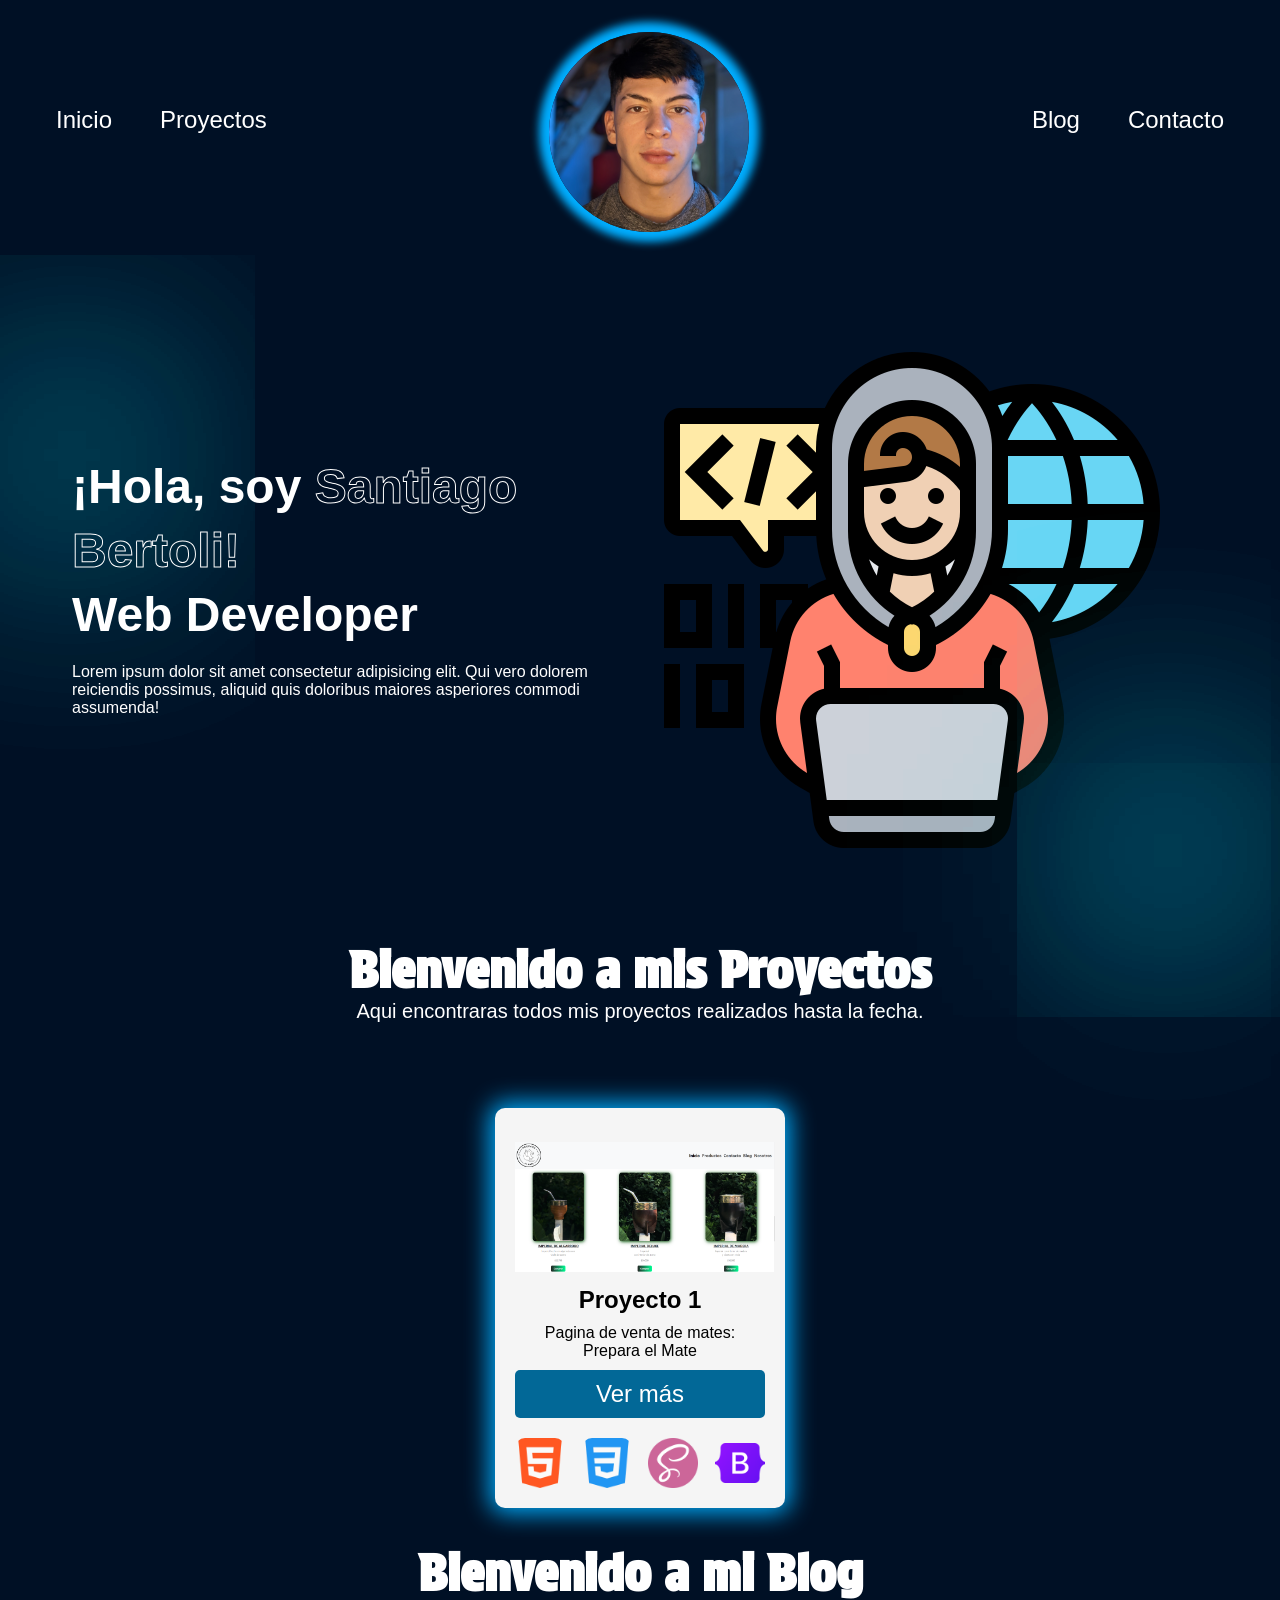
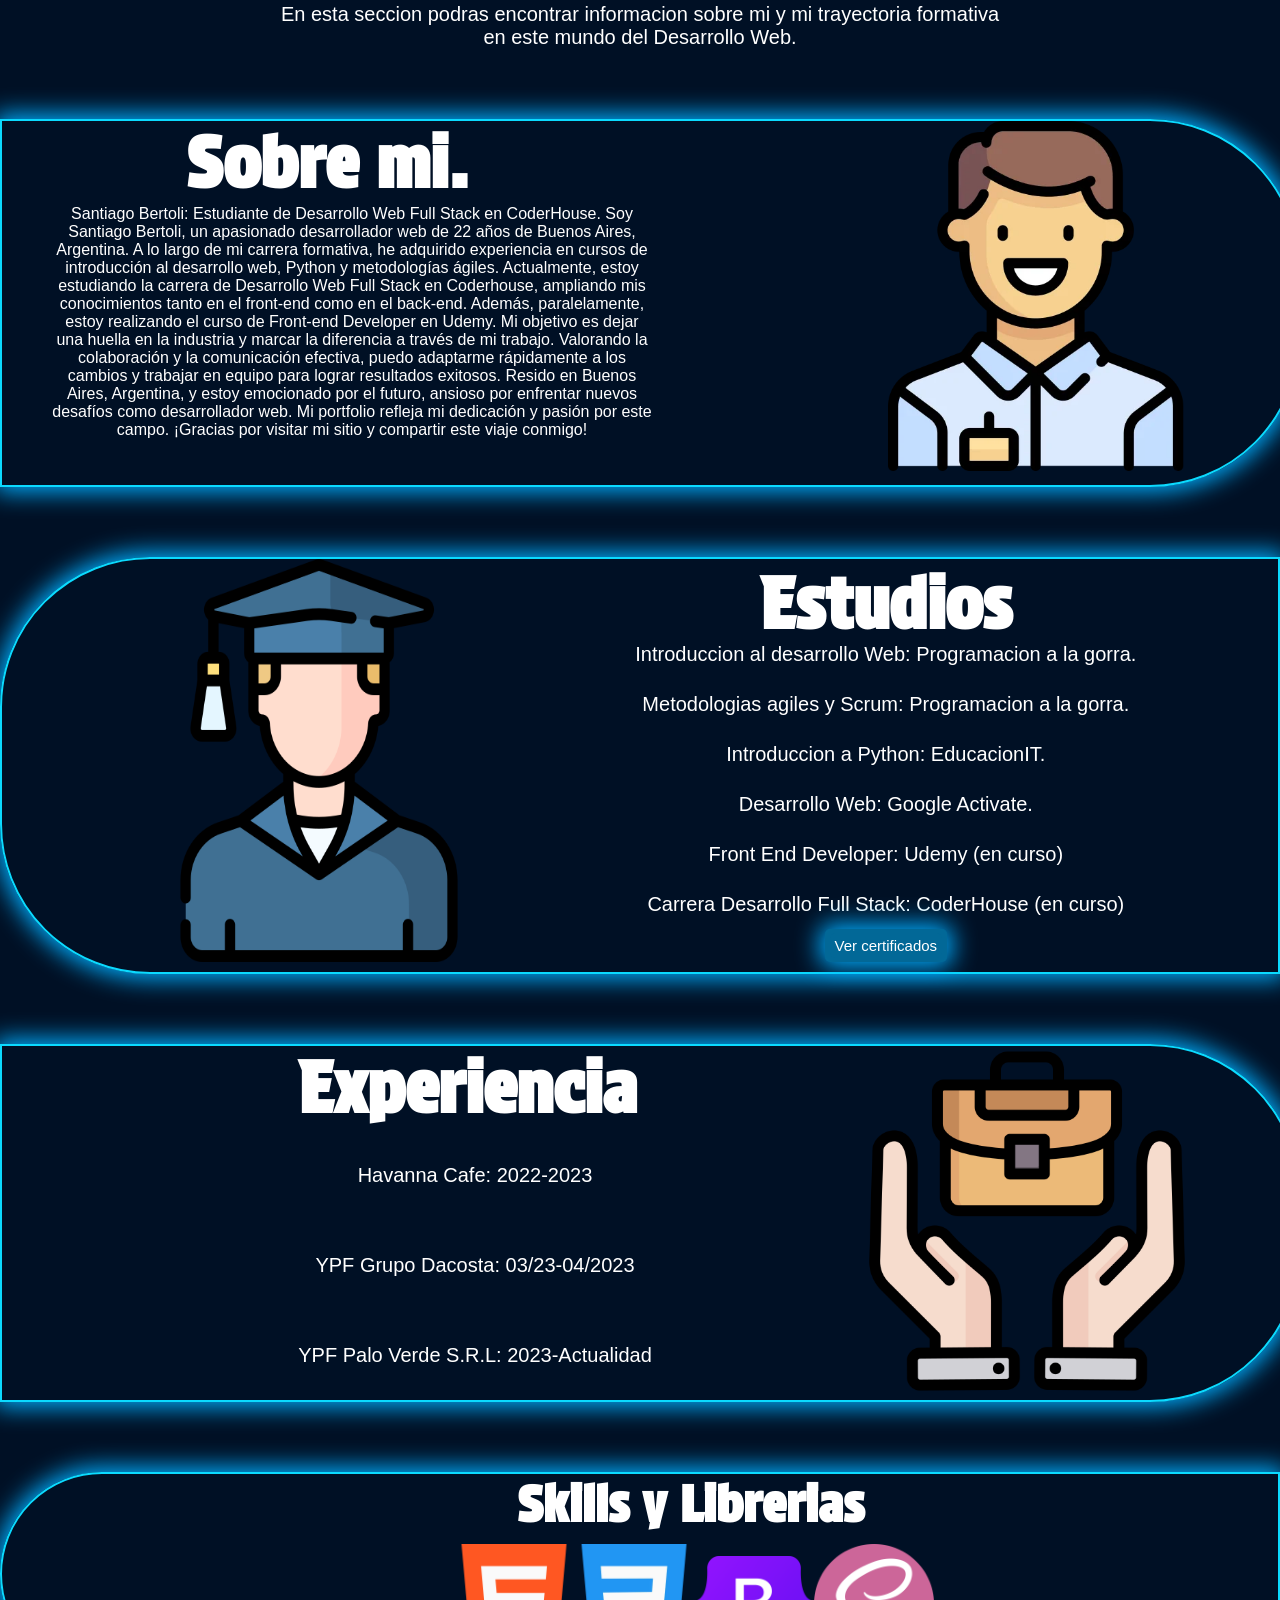
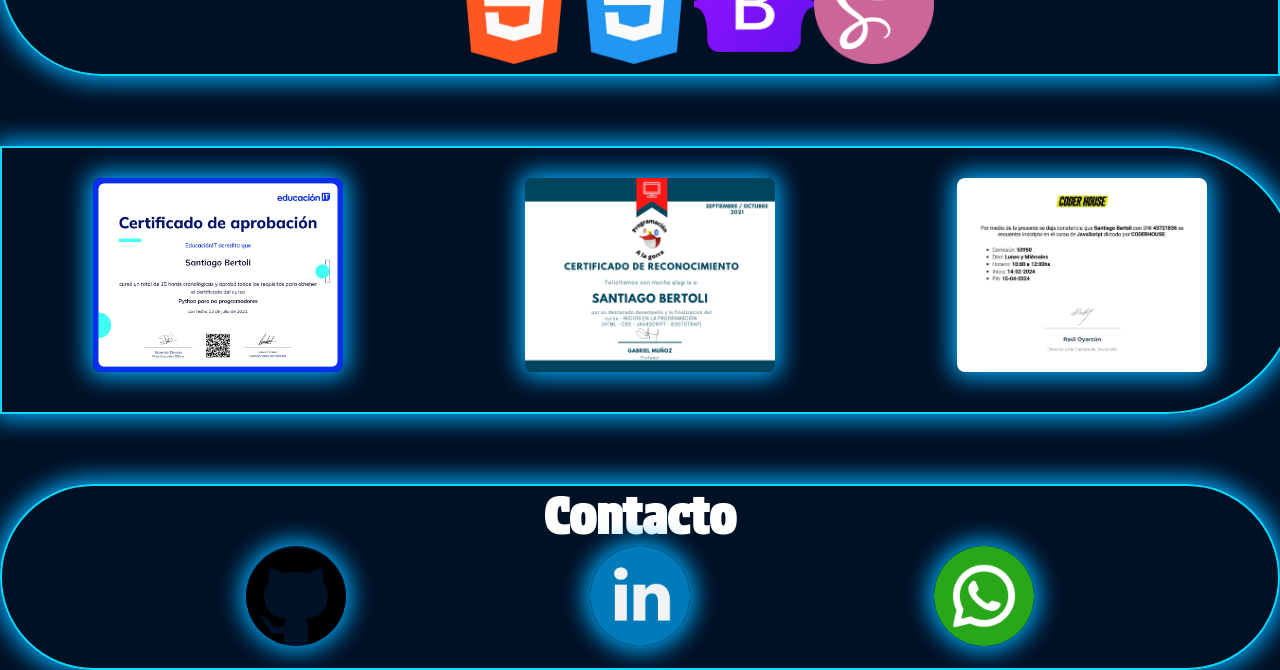
==== index.html @ 4dbee8c2 "se agregan media queries" ====
<!DOCTYPE html>
<html lang="en">

<head>
    <meta charset="UTF-8">
    <meta name="viewport" content="width=device-width, initial-scale=1.0">
    <title>Portfolio Santiago Bertoli</title>
    <!-- CSS -->
    <link rel="stylesheet" href="css/estilo.css">
    <!-- GOOGLE FONT -->
    <link rel="preconnect" href="https://fonts.googleapis.com">
    <link rel="preconnect" href="https://fonts.gstatic.com" crossorigin>
    <link href="https://fonts.googleapis.com/css2?family=Kalnia:wght@500&family=Protest+Strike&display=swap"
        rel="stylesheet">
    <!-- AOS -->
    <link href="https://unpkg.com/aos@2.3.1/dist/aos.css" rel="stylesheet">

</head>

<body>


    <nav class="nav">



        <ul>
            <li><a href="">Inicio</a></li>
            <li><a href="#proyectos">Proyectos</a></li>
        </ul>

        <div class="nav-logo">
            <img class="imgPerfil" src="img/fotoPerfil.webp" alt="Foto de frente, foto de logo">
        </div>

        <ul>
            <li><a href="#blog">Blog</a></li>
            <li><a href="">Contacto</a></li>
        </ul>

    </nav>


    <header class="container">

        <div class="contenido">
            <span class="blur"></span>
            <span class="blur"></span>

            <h1>¡Hola, soy <span> Santiago Bertoli!</span> <br> Web Developer</h1>
            <p>Lorem ipsum dolor sit amet consectetur adipisicing elit. Qui vero dolorem reiciendis possimus, aliquid
                quis
                doloribus maiores asperiores commodi assumenda!</p>
        </div>
        <div class="imgProg">
            <img src="img/programacion.webp" alt="">
            <span class="blur2"></span>
            <span class="blur2"></span>

        </div>

    </header>

    <section id="proyectos">
        <!-- CONTENIDO DE PROYECTOS -->
        <h1>Bienvenido a mis Proyectos</h1>
        <p class="parrafo1">Aqui encontraras todos mis proyectos realizados hasta la fecha.</p>

        <div class="contenedorCards">


            <div class="project-card">

                <img src="img/Proyecto1.webp" alt="Proyecto 1">

                <h2 class="project-title">Proyecto 1</h2>
                <p class="project-description">Pagina de venta de mates: Prepara el Mate</p>
                <a href="https://preparaelmate.netlify.app/" class="project-link">Ver más</a>

                <div class="iconos">
                    <img class="imgIconos" src="img/html-5.webp" alt="">
                    <img class="imgIconos" src="img/css-3.webp" alt="">
                    <img class="imgIconos" src="img/sassIcono.webp" alt="">
                    <img class="imgIconos" src="img/bootstrap-5-logo-icon.webp" alt="">
                </div>

            </div>




        </div>

    </section>
    <!-- FINALIZA PROYECTOS -->


    <!-- SECTION BLOG -->

    <section id="blog">
        <!-- CONTENIDO BLOG -->
        <h1>Bienvenido a mi Blog</h1>
        <p class="parrafo1">En esta seccion podras encontrar informacion sobre mi y mi trayectoria formativa <br>
            en este mundo del Desarrollo Web.
        </p>

        <div class="contenedorBlog" data-aos="fade-right">

            <div class="sobreMi1">
                <h1 class="sobreMi">Sobre mi.</h1>
                <p class="descBlog">Santiago Bertoli: Estudiante de Desarrollo Web Full Stack en CoderHouse.

                    Soy Santiago Bertoli, un apasionado desarrollador web de 22 años de Buenos Aires, Argentina. A lo
                    largo de mi carrera formativa, he adquirido experiencia en cursos de introducción al desarrollo web,
                    Python y metodologías ágiles. Actualmente, estoy estudiando la carrera de Desarrollo Web Full Stack
                    en Coderhouse, ampliando mis conocimientos tanto en el front-end como en el back-end. Además,
                    paralelamente, estoy realizando el curso de Front-end Developer en Udemy.

                    Mi objetivo es dejar una huella en la industria y marcar la diferencia a través de mi trabajo.
                    Valorando la colaboración y la comunicación efectiva, puedo adaptarme rápidamente a los cambios y
                    trabajar en equipo para lograr resultados exitosos.

                    Resido en Buenos Aires, Argentina, y estoy emocionado por el futuro, ansioso por enfrentar nuevos
                    desafíos como desarrollador web. Mi portfolio refleja mi dedicación y pasión por este campo.
                    ¡Gracias por visitar mi sitio y compartir este viaje conmigo!</p>
            </div>

            <div>
                <img class="avatar" src="img/avatar.webp" alt="">
            </div>

        </div>
        <!-- FINALIZA SOBRE MI -->

        <!-- ESTUDIOS-->

        <div class="contenedorEstudios" data-aos="fade-left">

            <div class="estudios1">


                <img class="avatarEst" src="img/graduado.webp" alt="">


                <ol class="listaEst">
                    <h2 class="estudios">Estudios</h2>
                    <li>Introduccion al desarrollo Web: Programacion a la gorra.</li>
                    <li>Metodologias agiles y Scrum: Programacion a la gorra.</li>
                    <li>Introduccion a Python: EducacionIT.</li>
                    <li>Desarrollo Web: Google Activate.</li>
                    <li>Front End Developer: Udemy (en curso) </li>
                    <li>Carrera Desarrollo Full Stack: CoderHouse (en curso) </li>
                    <button><a class="btn" href="#certificaciones">Ver certificados</a></button>

                </ol>
            </div>

        </div>

        <!-- FINALIZA ESTUDIOS -->

        <!-- EXPERIENCIA -->


        <div class="contenedorExp" data-aos="fade-right">

            <div class="experiencia">
                <h3 class="miExp">Experiencia</h3>
                <ol class="descExp">
                    <li>Havanna Cafe: 2022-2023</li>
                    <li>YPF Grupo Dacosta: 03/23-04/2023</li>
                    <li>YPF Palo Verde S.R.L: 2023-Actualidad</li>
                </ol>
            </div>

            <div>
                <img class="avatarExp" src="img/empleo.webp" alt="">
            </div>

        </div>

        <!-- FINALIZA EXP -->

        <!-- SKILLS -->
        <div class="skills" data-aos="fade-left">

            <div class="contenedorSkills">
                <h4>Skills y Librerias</h4>
                <div class="skillsIconos">
                    <img class="imgSkills" src="img/html-5.webp" alt="">
                    <img class="imgSkills" src="img/css-3.webp" alt="">
                    <img class="imgSkills" src="img/bootstrap-5-logo-icon.webp" alt="">
                    <img class="imgSkills" src="img/sassIcono.webp" alt="">

                </div>

            </div>


        </div>

        <!-- FINALIZA SKILLS -->
    </section>
    <!-- CERTIFICADOS -->

    <section id="certificaciones">
        <div class="contenedorCertificados" data-aos="fade-right">
            <img class="certif" src="img/certificadoPython.webp" alt="">
            <img class="certif" src="img/certificadoIntDw.webp" alt="">
            <img class="certif" src="img/Certificado-JavaScript.webp" alt="">
        </div>
    </section>
    <!-- FINALIZA CERTICIADOS -->

    <!-- CONTACTO -->


    <section class="contacto1">
        <h1 class="tituloContacto">Contacto</h1>
        <div class="contactoIconos">

            <a href="https://github.com/sbertoli">
                <img class="imgContacto" src="img/github.png" alt="">
            </a>
            
            <a href="https://www.linkedin.com/in/santiago-bertoli-a54488202/">
                <img class="imgContacto" src="img/linkedin.png" alt="">
            </a>

            <a href="https://wa.me/541124682560?text=Hola Santiago, mi nombre es... y me comunico de...">
                <img class="imgContacto" src="img/whatsapp.png" alt="">
            </a>


        </div>
    </section>
















    <!-- SCRIPT AOS -->
    <script src="https://unpkg.com/aos@2.3.1/dist/aos.js"></script>
    <script>
        AOS.init();
    </script>

</body>

</html>
---- css/estilo.css ----
/* scroll */
html {
    scroll-behavior: smooth;
   
}








/* INDEX FOTO PERFIL */
* {
    padding: 0;
    margin: 0;
    outline: none;
    border: none;
    box-sizing: border-box;
}

a {
    text-decoration: none;
    color: #ffffff;
    transition: 1s;
    font-size: 24px;

}

.nav a:hover {

    transform: scale(1.5);

}

body {
    background-color: rgb(0, 16, 37);
    font-family: "poppins", sans-serif;
}


nav {
    max-width: 1200px;
    margin: auto;
    padding: 2rem 1rem;
    display: flex;
    align-items: center;
    justify-content: space-between;
    gap: 2rem;


}


.imgPerfil {
    object-fit: cover;
    border-radius: 200px;
    height: 200px;
    width: 200px;
    box-shadow: 0px 0px 9px 10px rgb(0, 174, 255);
    display: flex;


}


a, ul {
    text-decoration: none;
    list-style: none;
    display: flex;
    align-items: center;
    gap: 3rem;
    position: relative;
    padding-bottom: 0.75rem;
    font-family: "poppins" sans-serif;

}

.container {
    max-width: 1200px;
    margin: auto;
    padding: 5rem 2rem;
}

.blur {
    position: absolute;
    box-shadow: 0 0 1000px 50px rgb(6, 226, 255);
    z-index: -100;
    animation: parpadeo 5s infinite;
}

.blur2 {
    box-shadow: 0 0 1000px 50px rgb(6, 226, 255);
    z-index: -100;
    animation: parpadeo 5s infinite;
}

@keyframes parpadeo {
    0% {
        opacity: 1;
    }

    50% {
        opacity: 0;
    }

    100% {
        opacity: 1;
    }
}


header {
    position: relative;
    padding-top: 2rem;
    display: grid;
    grid-template-columns: repeat(2, 1fr);
    align-items: center;
    gap: 2rem;

}

header .contenido h1 {
    color: #fff;
    margin-bottom: 1rem;
    font-size: 3rem;
    font-weight: 700;
    line-height: 4rem
}

header .contenido h1 span {
    -webkit-text-fill-color: transparent;
    -webkit-text-stroke: 1px #fff;
}


header .contenido p {
    margin-bottom: 2rem;
    color: #fff;

}

/* INICIO DE SECCION PROYECTOS */

#proyectos h1 {
    text-align: center;
    font-size: 50px;
    color: #fff;
    font-family: 'Protest Strike', sans-serif;
    font-weight: bold;


}

.parrafo1 {
    font-size: 20px;
    color: #fff;
    text-align: center;
    margin-bottom: 70px;
    
}

.contenedorCards {
    display: flex;
    justify-content: center;
    align-items: center;
    height: 50vh;
}

.project-card {
    display: flex;
    flex-direction: column;
    background-color: #f5f5f5;
    width: 290px;
    height: 400px;
    border-radius: 10px;
    padding: 20px;
    margin-bottom: 20px;
    box-shadow: 0 0px 25px 5px rgb(0, 174, 255);
    transition: 1s;

}

.project-card img {
    object-fit: contain;
    width: 260px;
    height: 200px;

    border-radius: 10px;

}

.project-title {
    font-size: 24px;
    font-weight: bold;
    margin-bottom: 10px;
    text-align: center;
}

.project-description {
    font-size: 16px;
    margin-bottom: 10px;
    text-align: center;
}

.project-link {
    display: flex;
    justify-content: center;
    padding: 10px 20px;
    background-color: #026897;
    color: #fff;
    text-decoration: none;
    border-radius: 5px;


}

.project-card:hover {
    transform: scale(1.1);
}


.iconos {
    display: flex;
    flex-direction: row;
    justify-content: space-between;

}



#proyectos .imgIconos {
    width: 50px;
    height: 50px;
    margin-top: 20px;


}


/* BLOG */

#blog h1 {
    text-align: center;
    font-size: 50px;
    color: #fff;
    font-family: 'Protest Strike', sans-serif;
    font-weight: bold;

}


.contenedorBlog {
    position: relative;
    display: grid;
    grid-template-columns: repeat(2, 1fr);
    gap: 13rem;
    border: 2px solid rgb(11, 218, 255);
    width: 1300px;
    border-radius: 0 150px 150px 0;
    box-shadow: 0 0px 25px 5px rgb(0, 174, 255);
    padding-bottom: 10px;
}


.descBlog {
    text-align: center;
    margin-left: 50px;
    color: #fff;
    width: 600px;
    



}

#blog .avatar {
    
    width: 350px;

}

#blog .sobreMi {
    font-size: 70px;
}

/* ESTUDIOS */

.contenedorEstudios{
    display: flex;
    justify-content: end;
    align-items: flex-end;
}

.estudios1{
    display: flex;
    flex-direction: row;
    justify-content: space-evenly;
    border: 2px solid rgb(11, 218, 255);
    width: 1300px;
    border-radius: 150px 0px 0px 150px;
    box-shadow: 0 0px 25px 5px rgb(0, 174, 255);
    padding-bottom: 10px;
    margin-top: 70px;;
}


.avatarEst{
    width: 350px;
    
}

.estudios{
    text-align: center;
    font-size: 70px;
    color: #fff;
    font-family: 'Protest Strike', sans-serif;
    font-weight: bold;
    padding-top: 20px;
}

.descEstudios{
    color: #fff;
   
}

.listaEst{
    display: flex;
    align-items: center;
    justify-content: center;
    flex-direction: column;
    color: #fff;
    list-style: none;
    line-height: 50px;
    font-size:20px;
    
}

button, .btn{
    
    background-color: #026897;
    padding: 4px 5px;
    border-radius: 5px;
    transition: 1s;
    font-size: 15px;
}

button{
    box-shadow: 0 0px 25px 5px rgb(0, 174, 255);
    transition: 1s;
}

button:hover{
    box-shadow: 0 0px 25px 5px rgb(0, 238, 255);
    transform: scale(1.1);
}

/*FINALIZA ESTUDIOS*/

/*EXPERIENCIA*/

.contenedorExp{
    display: flex;
    justify-content: center;
    border: 2px solid rgb(11, 218, 255);
    width: 1300px;
    border-radius: 0 150px 150px 0;
    box-shadow: 0 0px 25px 5px rgb(0, 174, 255);
    margin-top: 70px;
}

.avatarExp{
    width: 350px;
    position: relative;
    left: 200px;

    
}

.miExp{
    
    font-size: 70px;
    color: #fff;
    font-family: 'Protest Strike', sans-serif;
    font-weight: bold;
}

.descExp{
    display: flex;
    flex-direction: column;
    line-height: 90px;
    list-style: none;
    color: #fff;
    text-align: center;
    font-size: 20px;

   
    
}

/* FINALIZA EXP */

/* SKILLS */
.skills{
    display: flex;
    justify-content: end;
    align-items: flex-end;
}
.contenedorSkills{
    display: flex;
    justify-content: center;
    border: 2px solid rgb(11, 218, 255);
    width: 1300px;
    border-radius: 150px 0px 0px 150px;
    box-shadow: 0 0px 25px 5px rgb(0, 174, 255);
    padding-bottom: 10px;
    margin-top: 70px;
}
.skillsIconos{
    display: flex;
    align-items: center;
    position: relative;
    right: 120px;

}

.imgSkills{
    margin-top: 70px;
    width: 120px;
}

h4{
    position: relative;
    left: 290px;
    font-size: 50px;
    color: #fff;
    font-family: 'Protest Strike', sans-serif;
    font-weight: bold;
}


/* Finaliza Skills */
/* CERTIFICADOS */

.contenedorCertificados{
    
    display: flex;
    justify-content: space-around;
    border: 2px solid rgb(11, 218, 255);
    width: 1300px;
    border-radius: 0 150px 150px 0;
    box-shadow: 0 0px 25px 5px rgb(0, 174, 255);
    padding-bottom: 10px;
    margin-top: 70px;
   
}

 .certif{
    width: 250px;
    margin-top: 30px;
    margin-bottom: 30px;
    transition: 1.2s;
    border-radius: 8px;
    box-shadow: 0 0px 25px 5px rgb(0, 174, 255);
}

.certif:hover{
    transform: scale(1.5);
    box-shadow: 0 0px 25px 5px rgb(0, 255, 234);
}

/* finaliza skills */
/* CONTACTO */

.tituloContacto{
    font-size: 50px;
    color: #fff;
    font-family: 'Protest Strike', sans-serif;
    font-weight: bold;
}

.contacto1{
    text-align: center;
    border: 2px solid rgb(11, 218, 255);
    border-radius: 150px 150px 150px ;
    box-shadow: 0 0px 25px 5px rgb(0, 174, 255);
    padding-bottom: 10px;
    margin-top: 70px;

}


.imgContacto{
    width: 100px;
    box-shadow: 0 0px 25px 5px rgb(0, 174, 255);
    border-radius: 200px;
    transition: 1.2s;

}


.contactoIconos{
    display: flex;
   justify-content: space-evenly;
}


.imgContacto:hover{
    transform: scale(1.05);
    box-shadow: 0 0px 25px 5px rgb(0, 255, 221);

}
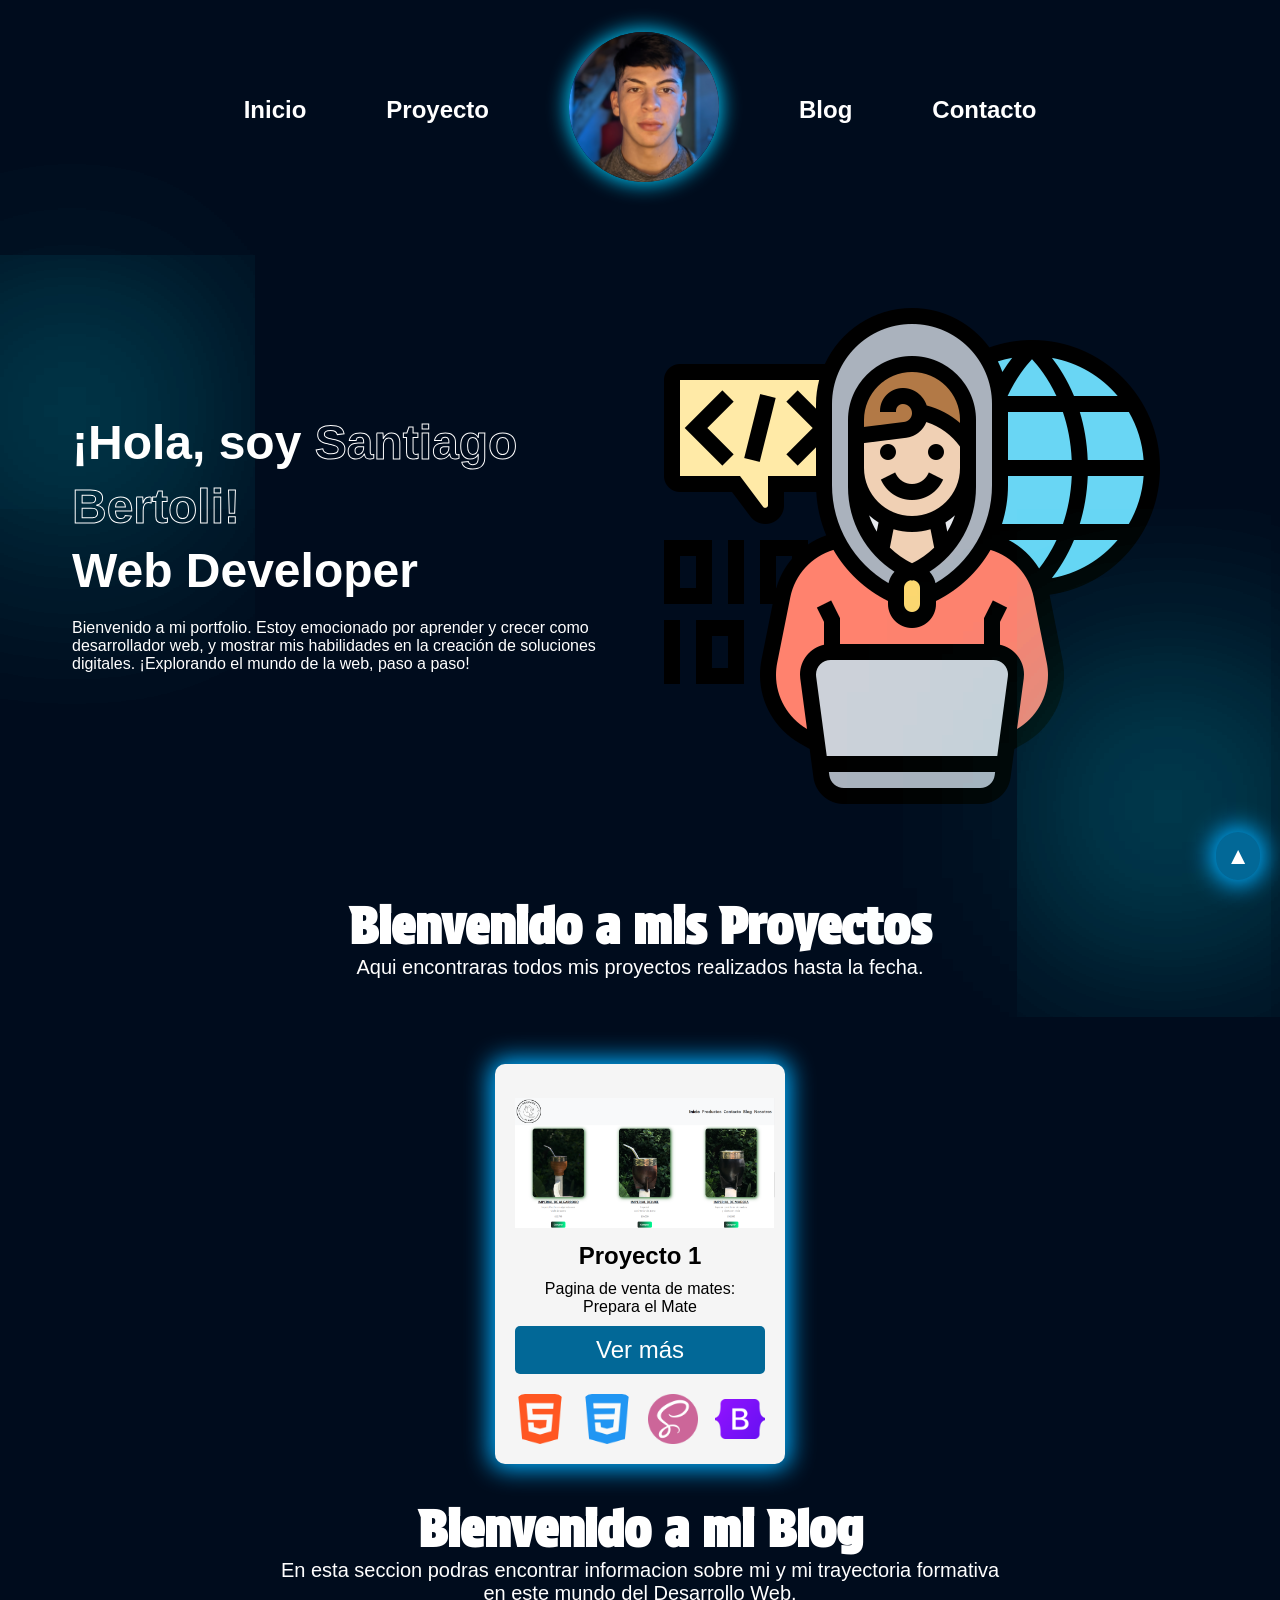
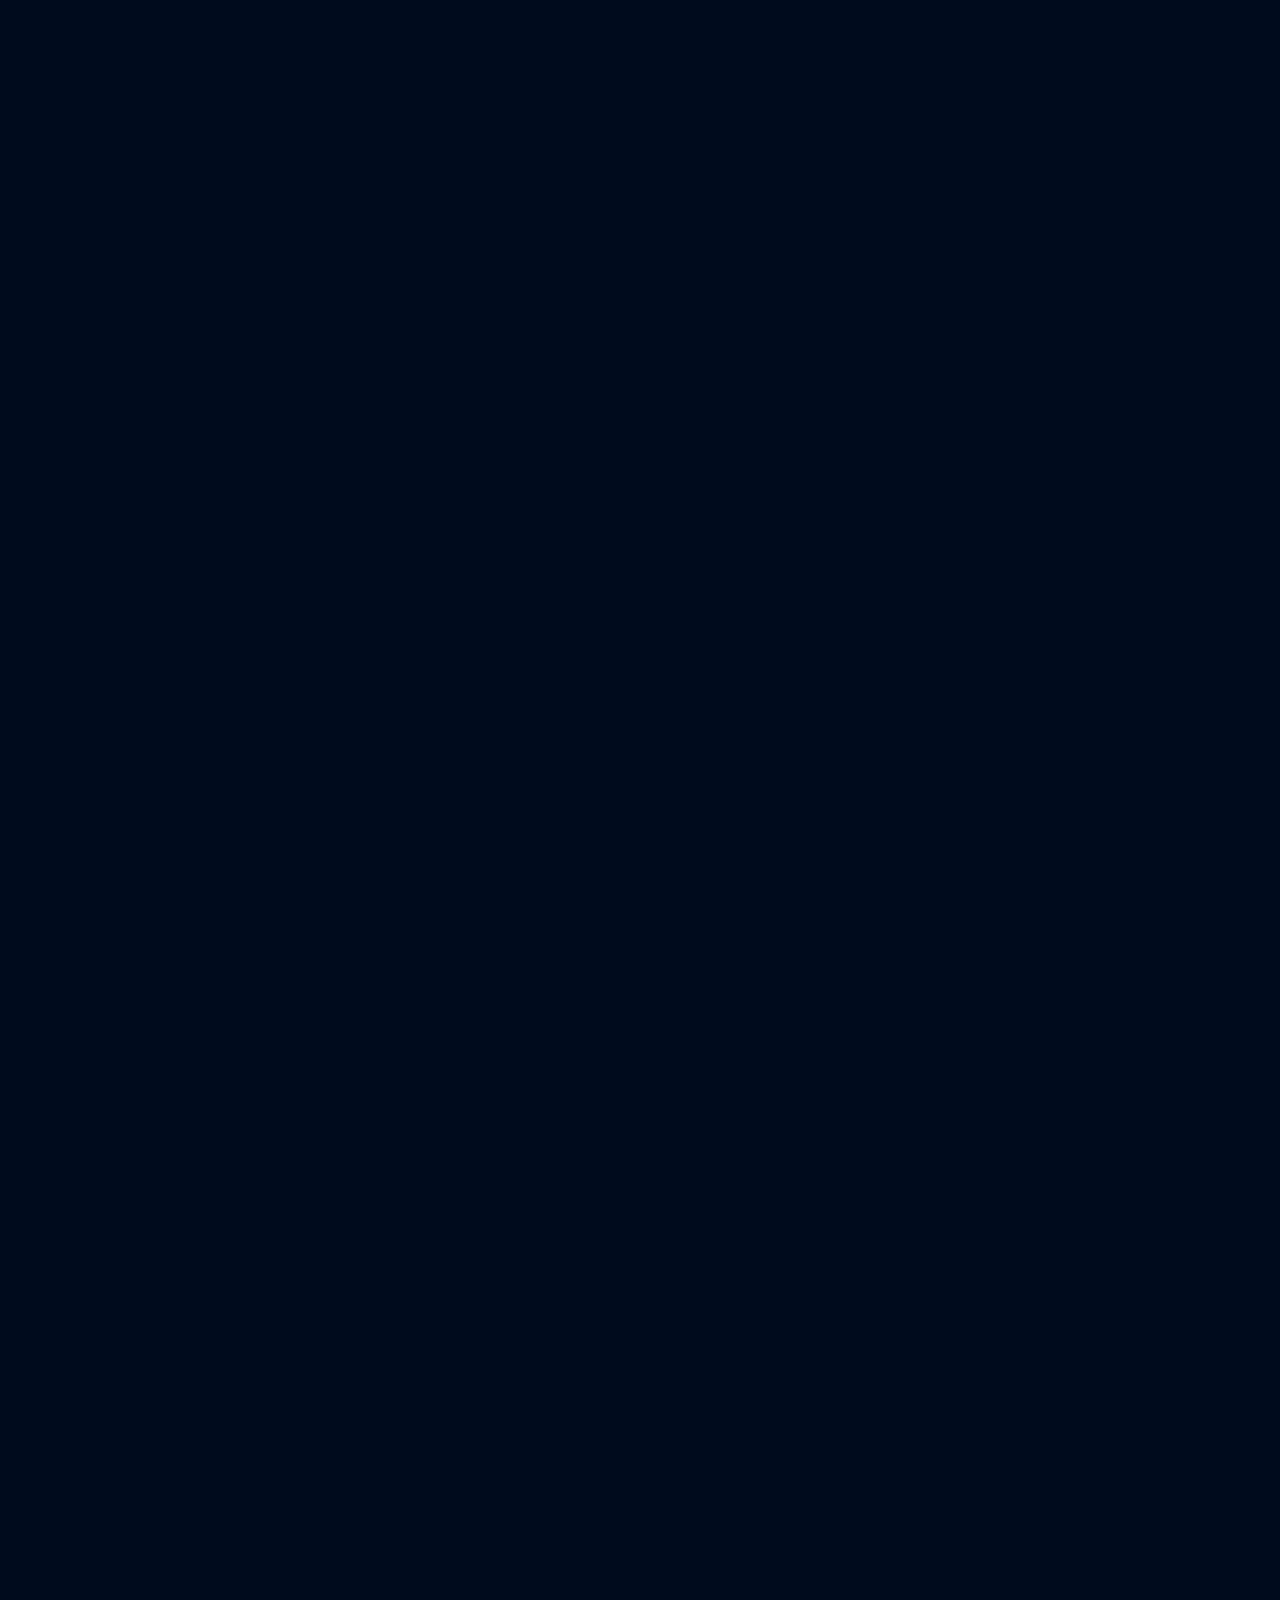
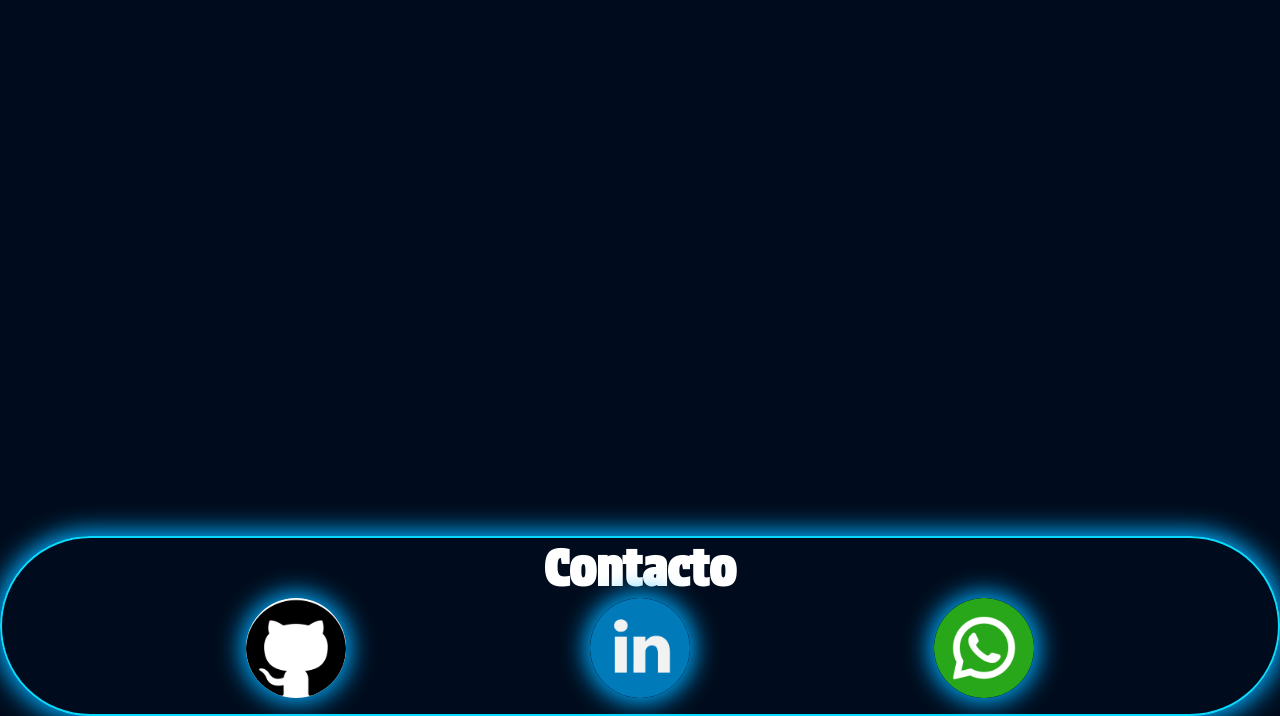
==== commit 355689f2: "ultimos cambios" ====
--- a/index.html
+++ b/index.html
@@ -5,55 +5,64 @@
     <meta charset="UTF-8">
     <meta name="viewport" content="width=device-width, initial-scale=1.0">
     <title>Portfolio Santiago Bertoli</title>
-    <!-- CSS -->
-    <link rel="stylesheet" href="css/estilo.css">
-    <!-- GOOGLE FONT -->
+
+<!-- GOOGLE FONT -->
     <link rel="preconnect" href="https://fonts.googleapis.com">
     <link rel="preconnect" href="https://fonts.gstatic.com" crossorigin>
     <link href="https://fonts.googleapis.com/css2?family=Kalnia:wght@500&family=Protest+Strike&display=swap"
         rel="stylesheet">
+
+    <!-- BOXICONS -->
+    <link href='https://unpkg.com/boxicons@2.1.4/css/boxicons.min.css' rel='stylesheet'>
+    
+    <!-- CSS -->
+    <link rel="stylesheet" href="css/estilo.css">
+    
     <!-- AOS -->
     <link href="https://unpkg.com/aos@2.3.1/dist/aos.css" rel="stylesheet">
+    
 
 </head>
 
 <body>
 
-
-    <nav class="nav">
-
-
-
-        <ul>
-            <li><a href="">Inicio</a></li>
-            <li><a href="#proyectos">Proyectos</a></li>
+     <nav>
+        
+
+        <ul class="nav-links">
+        <li class="link"><a href="#">Inicio</a></li>
+        <li class="link"><a href="#proyectos">Proyecto</a></li>
+
+        <div >
+            <a href="#">
+                <img class="imgPerfil" src="img/fotoPerfil.webp">
+            </a>
+        </div>
+
+        <li class="link"><a href="#blog">Blog</a></li>
+        <li class="link"><a href="#contacto1">Contacto</a></li>
         </ul>
 
-        <div class="nav-logo">
-            <img class="imgPerfil" src="img/fotoPerfil.webp" alt="Foto de frente, foto de logo">
-        </div>
-
-        <ul>
-            <li><a href="#blog">Blog</a></li>
-            <li><a href="">Contacto</a></li>
-        </ul>
-
-    </nav>
+
+     </nav>
+
+     
+     
+     
 
 
     <header class="container">
-
+       
         <div class="contenido">
             <span class="blur"></span>
             <span class="blur"></span>
 
             <h1>¡Hola, soy <span> Santiago Bertoli!</span> <br> Web Developer</h1>
-            <p>Lorem ipsum dolor sit amet consectetur adipisicing elit. Qui vero dolorem reiciendis possimus, aliquid
-                quis
-                doloribus maiores asperiores commodi assumenda!</p>
+            <p>Bienvenido a mi portfolio. Estoy emocionado por aprender y crecer como desarrollador web, y mostrar mis habilidades
+                en la creación de soluciones digitales. ¡Explorando el mundo de la web, paso a paso!</p>
         </div>
         <div class="imgProg">
-            <img src="img/programacion.webp" alt="">
+            <img class="image" src="img/programacion.webp" alt="">
             <span class="blur2"></span>
             <span class="blur2"></span>
 
@@ -191,6 +200,7 @@
                     <img class="imgSkills" src="img/css-3.webp" alt="">
                     <img class="imgSkills" src="img/bootstrap-5-logo-icon.webp" alt="">
                     <img class="imgSkills" src="img/sassIcono.webp" alt="">
+                    <img class="imgSkills" src="img/git-logo-CD8D6F1C09-seeklogo.com.webp" alt="">
 
                 </div>
 
@@ -205,9 +215,10 @@
 
     <section id="certificaciones">
         <div class="contenedorCertificados" data-aos="fade-right">
-            <img class="certif" src="img/certificadoPython.webp" alt="">
-            <img class="certif" src="img/certificadoIntDw.webp" alt="">
-            <img class="certif" src="img/Certificado-JavaScript.webp" alt="">
+            <img class="certif" src="img/certificadoPython.webp" alt="CertificadoPython">
+            <img class="certif" src="img/certificadoIntDw.webp" alt="certificadoIntroduccionAlDesarrolloWeb">
+            <img class="certif" src="img/Certificado-JavaScript.webp" alt="certificadoJs">
+            <img class="certif" src="img/65e071678d9a0a13fbaf86d1 (1).png" alt="certificadoDesarrolloWeb" >
         </div>
     </section>
     <!-- FINALIZA CERTICIADOS -->
@@ -215,12 +226,12 @@
     <!-- CONTACTO -->
 
 
-    <section class="contacto1">
+    <section id="contacto1">
         <h1 class="tituloContacto">Contacto</h1>
         <div class="contactoIconos">
 
             <a href="https://github.com/sbertoli">
-                <img class="imgContacto" src="img/github.png" alt="">
+                <img class="imgGit" src="img/github.png" alt="">
             </a>
             
             <a href="https://www.linkedin.com/in/santiago-bertoli-a54488202/">
@@ -235,19 +246,22 @@
         </div>
     </section>
 
-
-
-
-
-
-
-
-
-
-
-
-
-
+    <div>
+        <a href="#top" class="scroll-to-top">▲</a>
+    </div>
+
+
+
+
+
+
+
+
+
+
+
+    <!-- SCRIPT BS -->
+    <script src="https://cdn.jsdelivr.net/npm/bootstrap@5.3.2/dist/js/bootstrap.bundle.min.js" integrity="sha384-C6RzsynM9kWDrMNeT87bh95OGNyZPhcTNXj1NW7RuBCsyN/o0jlpcV8Qyq46cDfL" crossorigin="anonymous"></script>
 
 
     <!-- SCRIPT AOS -->
--- a/css/estilo.css
+++ b/css/estilo.css
@@ -28,54 +28,75 @@
 
 }
 
-.nav a:hover {
-
-    transform: scale(1.5);
-
-}
-
-body {
-    background-color: rgb(0, 16, 37);
-    font-family: "poppins", sans-serif;
-}
-
-
-nav {
+nav{
     max-width: 1200px;
     margin: auto;
-    padding: 2rem 1rem;
+    padding: 2rem 0rem;
     display: flex;
     align-items: center;
-    justify-content: space-between;
-    gap: 2rem;
-
-
-}
+    justify-content: space-evenly;
+    gap: 1rem;
+
+}
+
+
+
+.nav a:hover {
+
+    transform: scale(1.5);
+
+}
+
+body {
+    background-color: rgb(0, 12, 29);
+    font-family: "poppins", sans-serif;
+}
+
 
 
 .imgPerfil {
-    object-fit: cover;
-    border-radius: 200px;
-    height: 200px;
-    width: 200px;
-    box-shadow: 0px 0px 9px 10px rgb(0, 174, 255);
-    display: flex;
-
-
-}
-
-
-a, ul {
-    text-decoration: none;
+  border-radius: 50%;
+  object-fit: cover;
+  overflow: hidden;
+  width: 150px;
+  height: 150px;
+  box-shadow: 0px 0px 20px 2px rgb(0, 203, 253);
+}
+
+.nav-links{
     list-style: none;
     display: flex;
     align-items: center;
-    gap: 3rem;
+    gap: 5rem;
+    
+    
+}
+
+.link a{
     position: relative;
     padding-bottom: 0.75rem;
-    font-family: "poppins" sans-serif;
-
-}
+    color: #fff;
+    font-weight: bold;
+    
+}
+
+.link a::after{
+    content: "";
+    position: absolute;
+    height: 2px;
+    width: 0;
+    bottom: 0;
+    left: 0;
+    background-color: #026897;
+    transition: all 0.3s ease;
+    
+}
+
+.link a:hover::after{
+    width: 70%;
+}
+
+
 
 .container {
     max-width: 1200px;
@@ -269,6 +290,8 @@
     margin-left: 50px;
     color: #fff;
     width: 600px;
+    line-height: 1.8;
+    
     
 
 
@@ -425,6 +448,19 @@
 
 }
 
+.imgGit{
+    background-color: #fff;
+    width: 100px;
+    box-shadow: 0 0px 25px 5px rgb(0, 174, 255);
+    border-radius: 300px;
+    transition: 1.2s;
+}
+
+.imgGit:hover{
+    transform: scale(1.05);
+    box-shadow: 0 0px 25px 5px rgb(0, 255, 221);
+}
+
 .imgSkills{
     margin-top: 70px;
     width: 120px;
@@ -448,7 +484,7 @@
     display: flex;
     justify-content: space-around;
     border: 2px solid rgb(11, 218, 255);
-    width: 1300px;
+    width: 1390px;
     border-radius: 0 150px 150px 0;
     box-shadow: 0 0px 25px 5px rgb(0, 174, 255);
     padding-bottom: 10px;
@@ -480,7 +516,7 @@
     font-weight: bold;
 }
 
-.contacto1{
+#contacto1{
     text-align: center;
     border: 2px solid rgb(11, 218, 255);
     border-radius: 150px 150px 150px ;
@@ -510,4 +546,77 @@
     transform: scale(1.05);
     box-shadow: 0 0px 25px 5px rgb(0, 255, 221);
 
+}
+
+
+
+/* FIN CONTACTO */
+
+/* BOTON IR ARRIBA */
+.scroll-to-top {
+    position: fixed;
+    border: none;
+    border-radius: 200px;
+    bottom: 20px;
+    right: 20px;
+    padding: 10px;
+    background-color: #026897;
+    color: #ffffff;
+    text-decoration: none;
+    box-shadow: 0 0px 25px 5px rgb(0, 174, 255);
+    transition: 1s;
+    
+  }
+  
+  .scroll-to-top:hover{
+    box-shadow: 0 0px 25px 5px rgb(0, 238, 255);
+    transform: scale(1.1);
+  }
+ 
+/* MEDIA QUERIES, RESPONSIVE */
+
+@media (width < 370px){
+    .nav-links{
+        display: none;
+    }
+    header{
+        grid-template-columns: repeat(1,1fr);
+    }
+    header .imgProg {
+        grid-area: 1;
+     }  
+
+     .contenido{
+        width: 350px;
+        text-align: center;
+     }
+
+     #blog{
+        
+        
+     }
+
+     .contenedorBlog{
+        display: grid;
+        grid-template-columns: repeat(1,1fr);
+        gap: 2rem;
+        text-align: start;
+        width: 550px;
+        background-color: rgba(127, 255, 212, 0.315);
+     }
+     .sobreMi{
+        text-align: start;
+     }
+
+     .descBlog{
+        width: 350px;
+     }
+
+     .avatar{
+        display: none;
+        
+     }
+
+
+    
 }
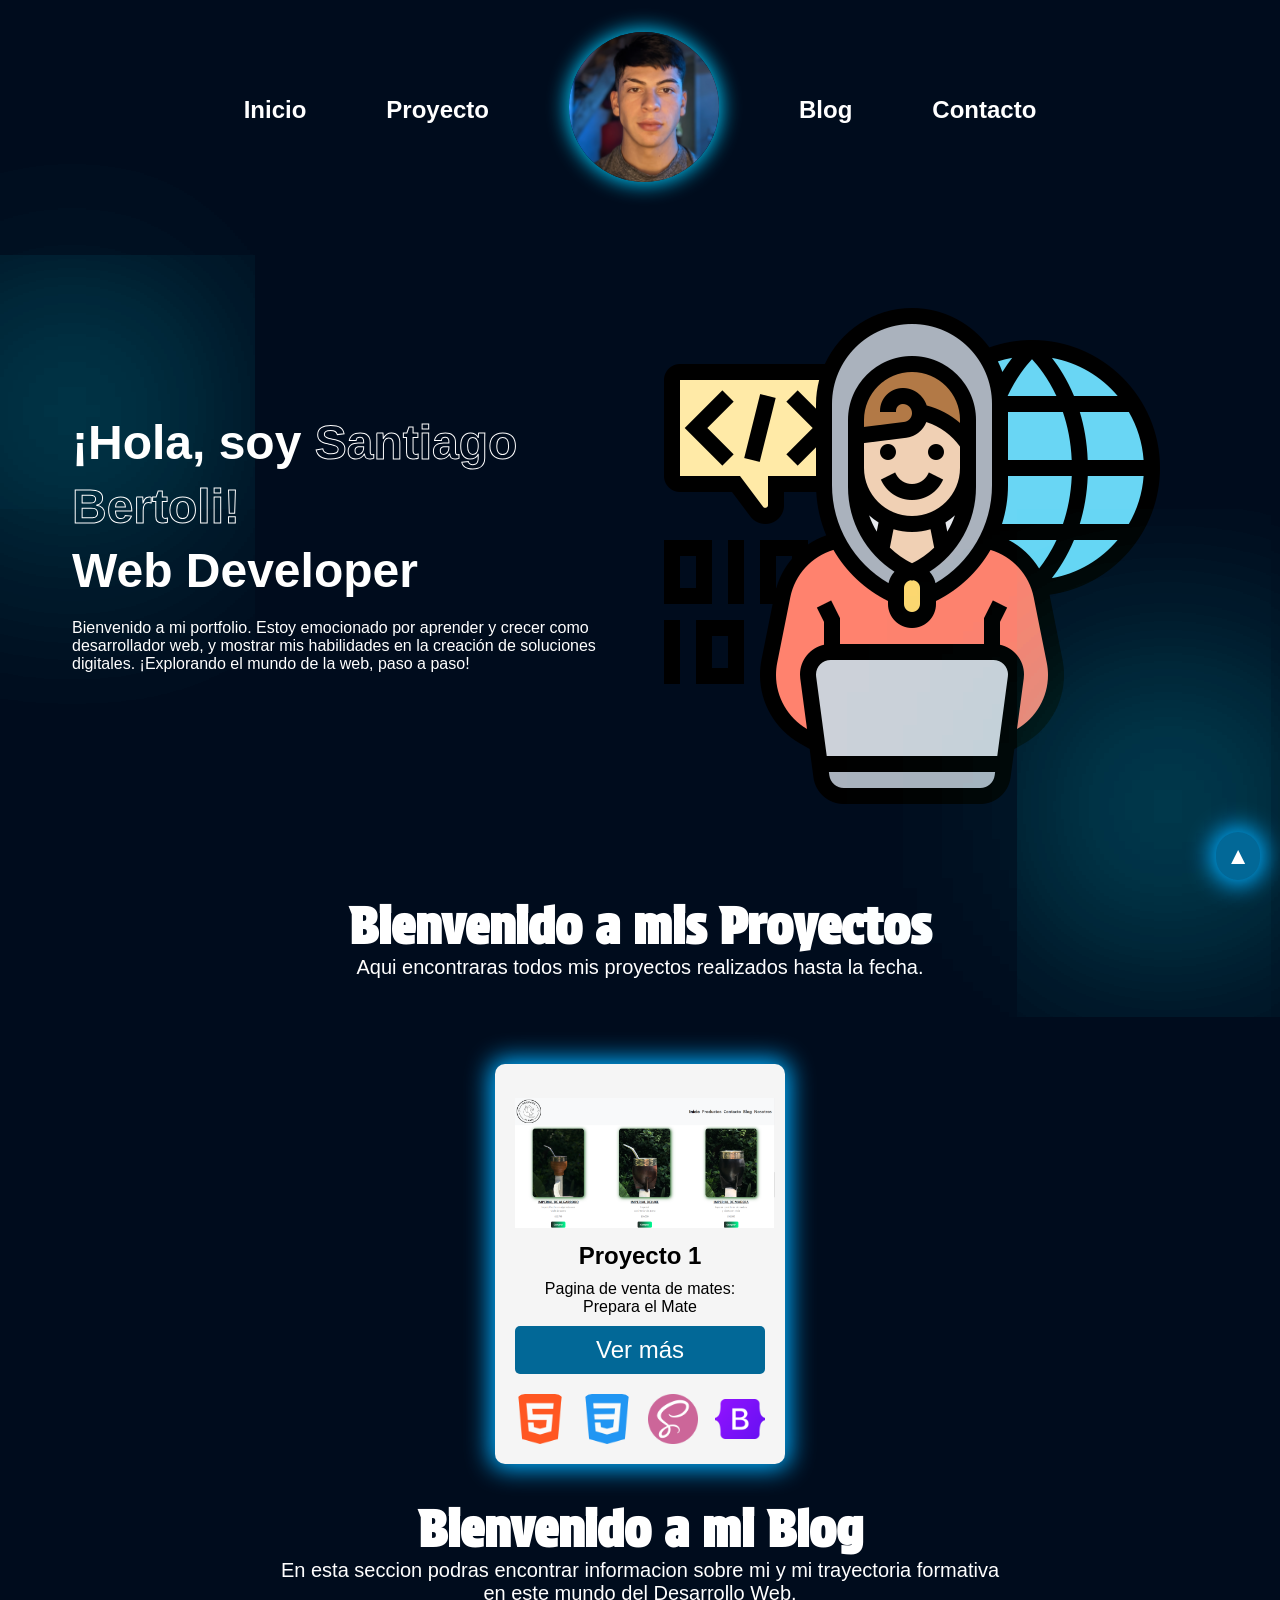
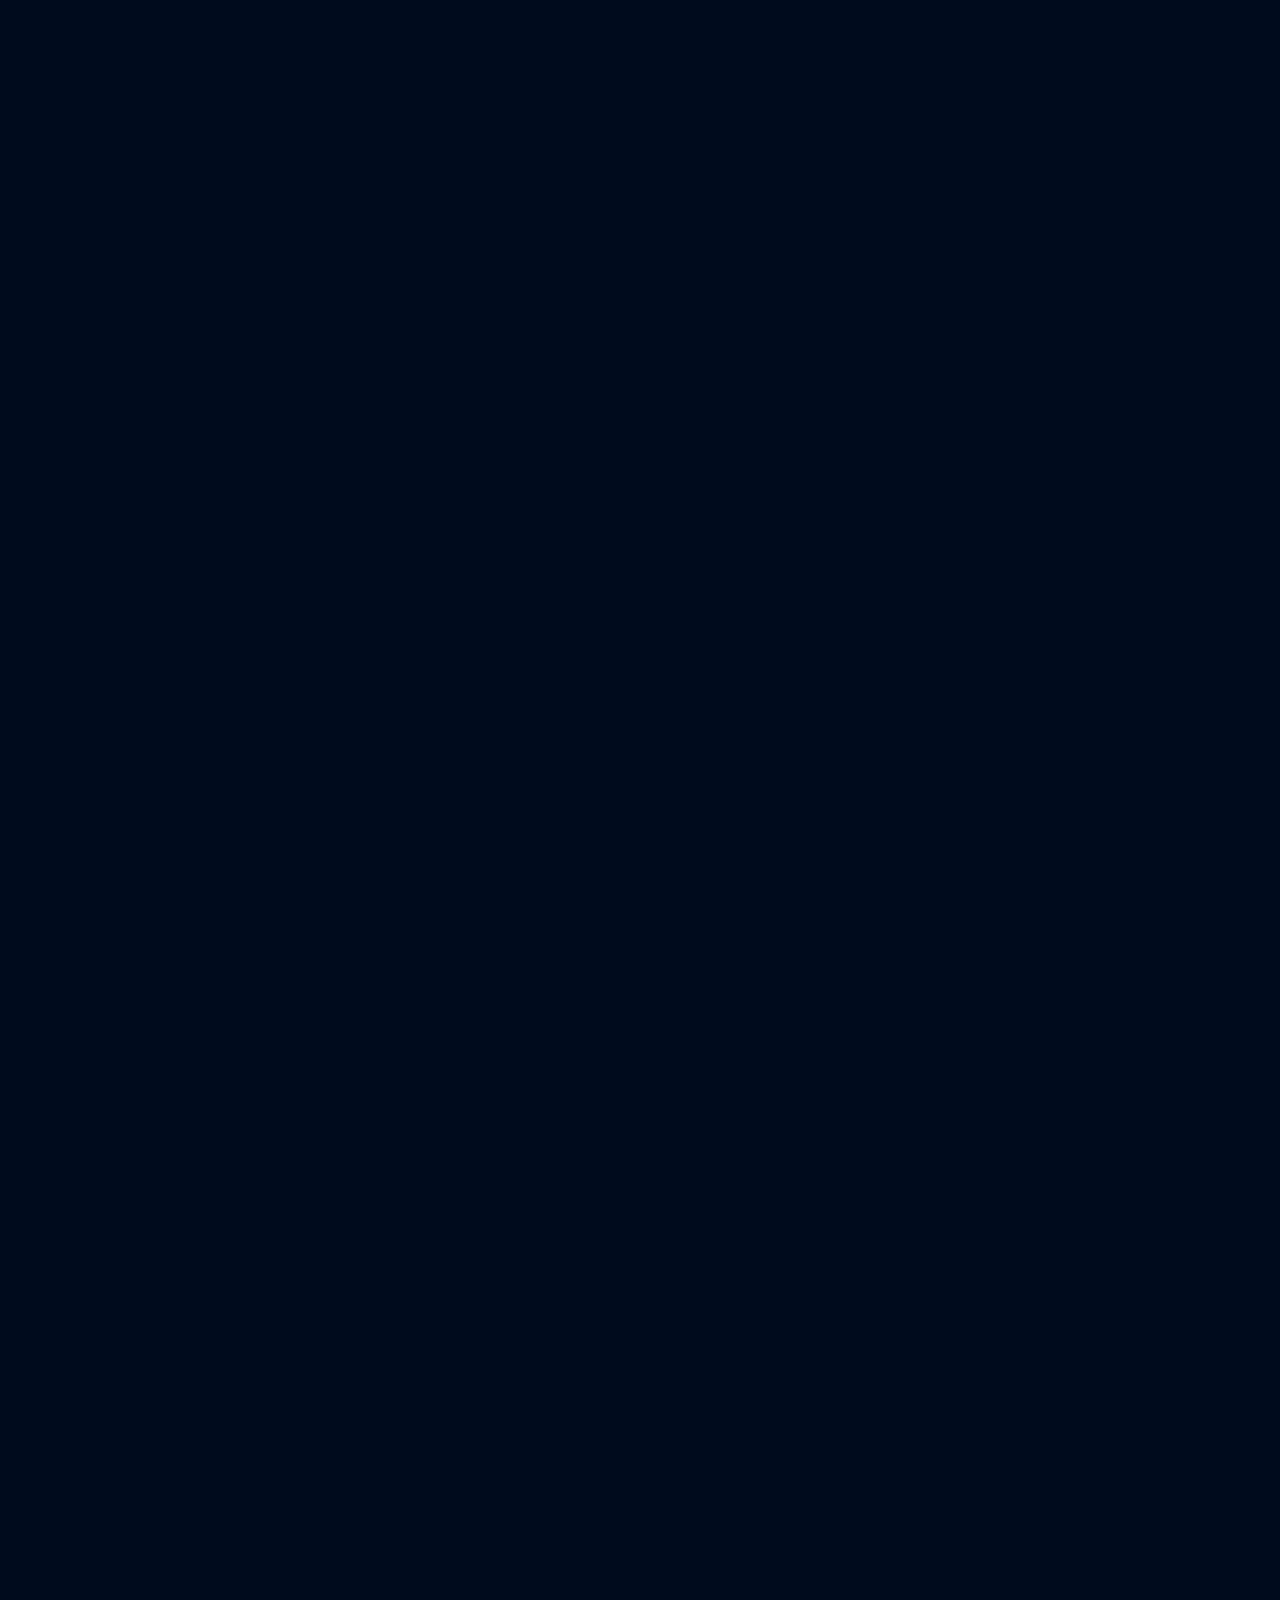
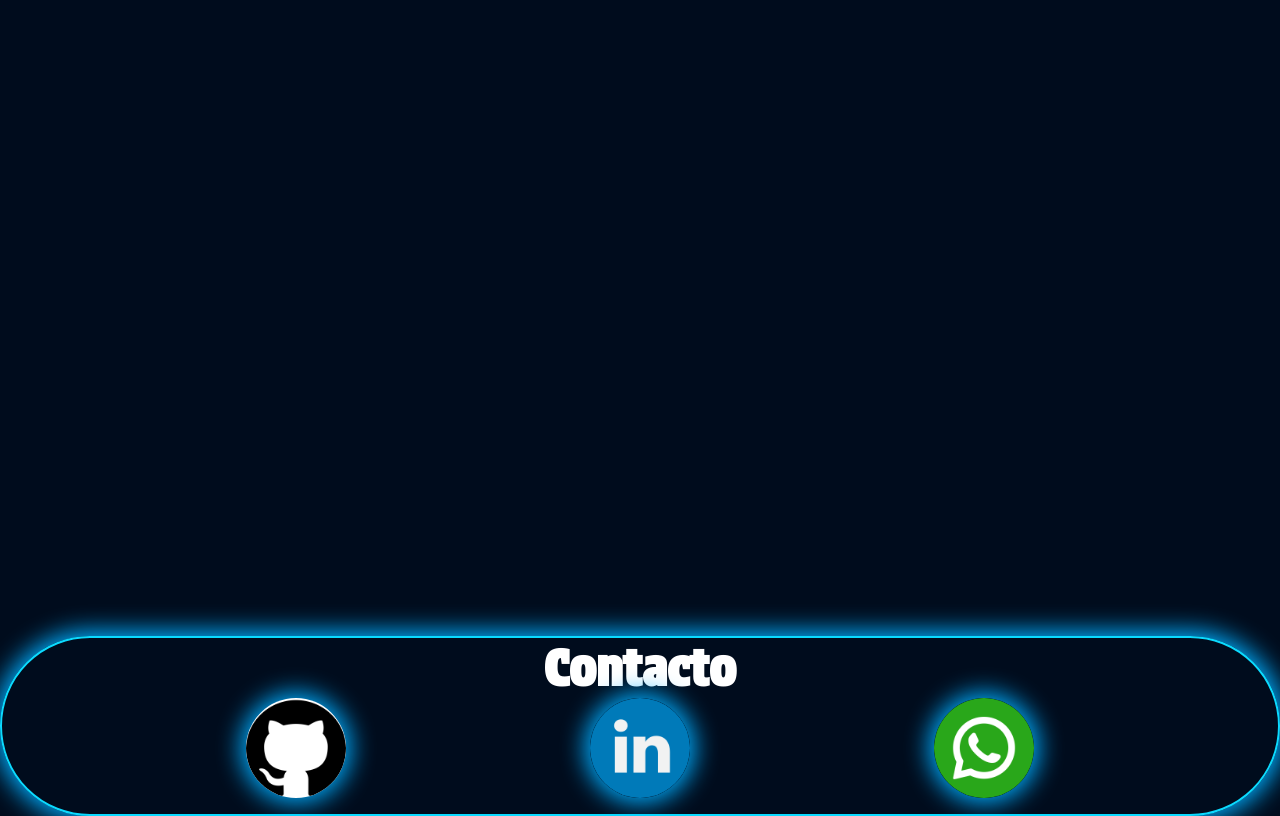
==== commit b383e1bd: "se agregaron cursos, fin" ====
--- a/index.html
+++ b/index.html
@@ -158,6 +158,8 @@
                     <li>Introduccion a Python: EducacionIT.</li>
                     <li>Desarrollo Web: Google Activate.</li>
                     <li>Front End Developer: Udemy (en curso) </li>
+                    <li>Desarrollo Web: CoderHouse.</li>
+                    <li>JavaScript: CoderHouse (en curso)</li>
                     <li>Carrera Desarrollo Full Stack: CoderHouse (en curso) </li>
                     <button><a class="btn" href="#certificaciones">Ver certificados</a></button>
 
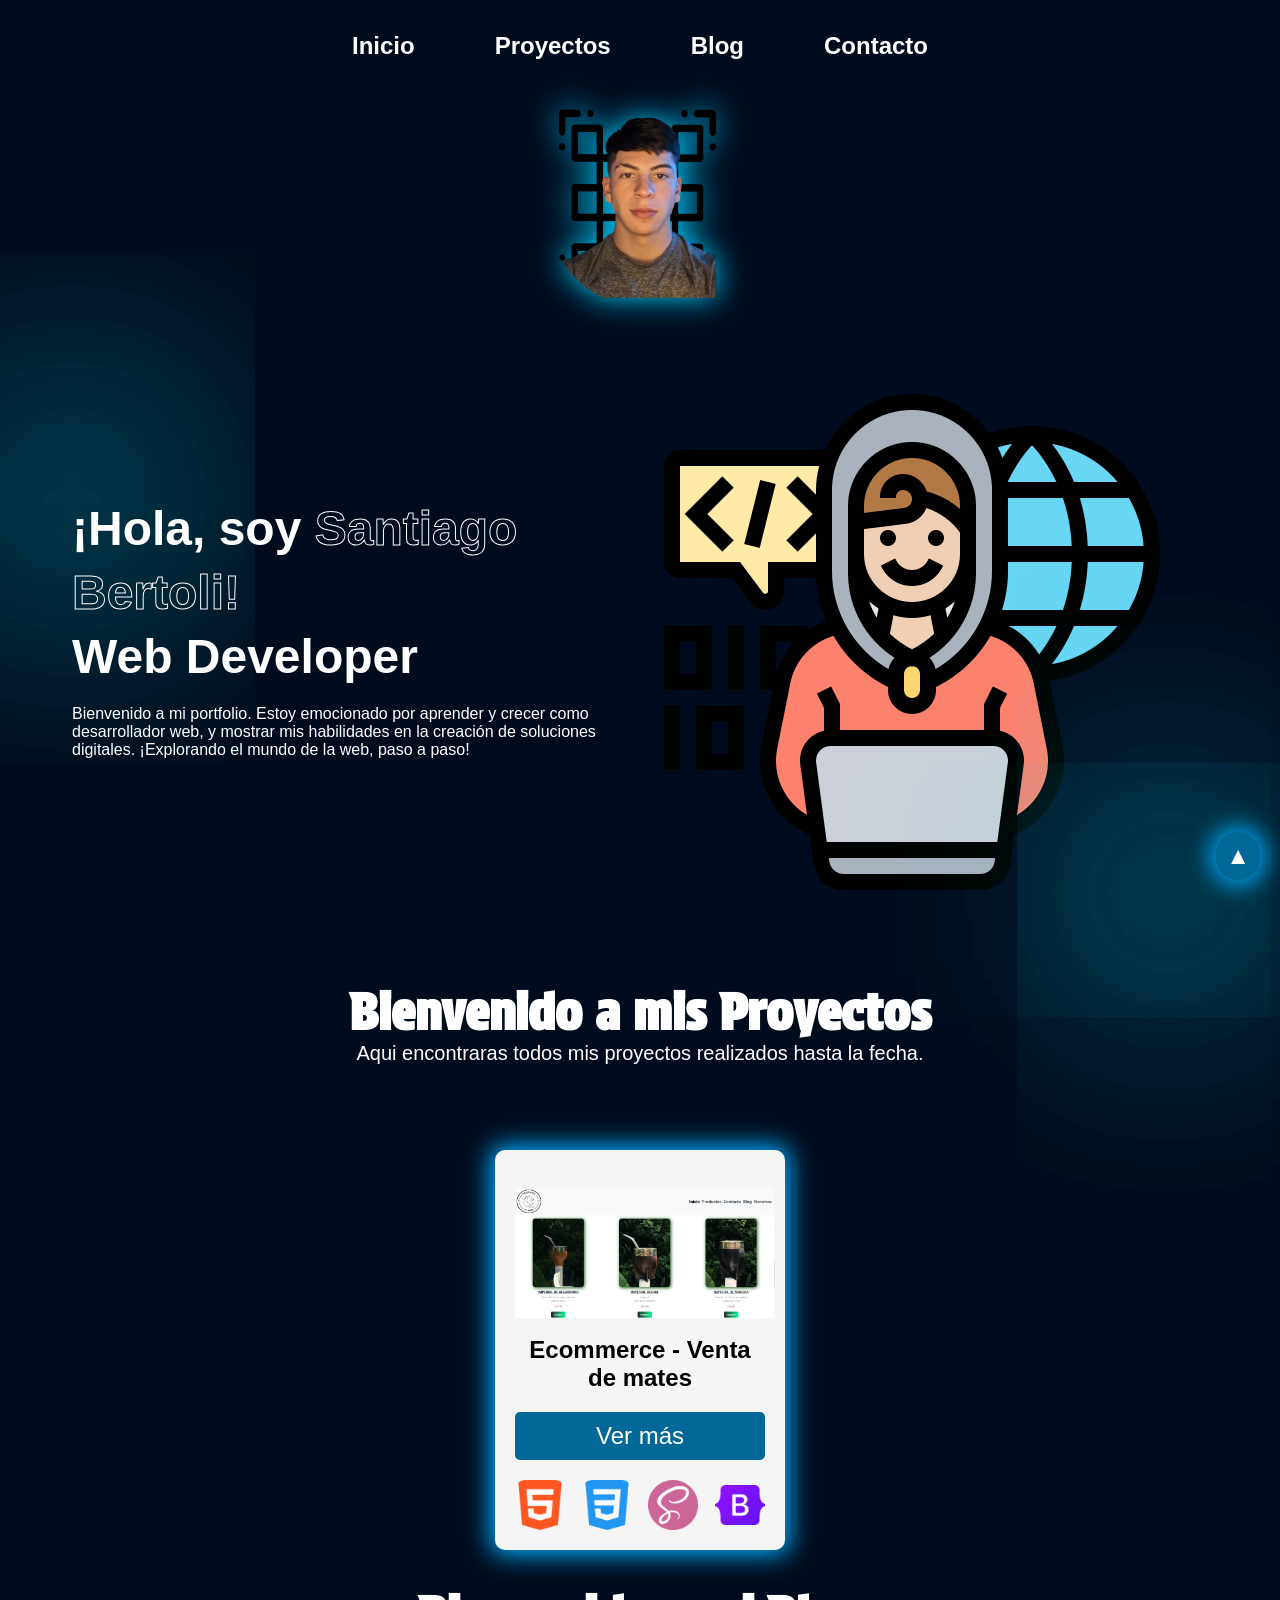
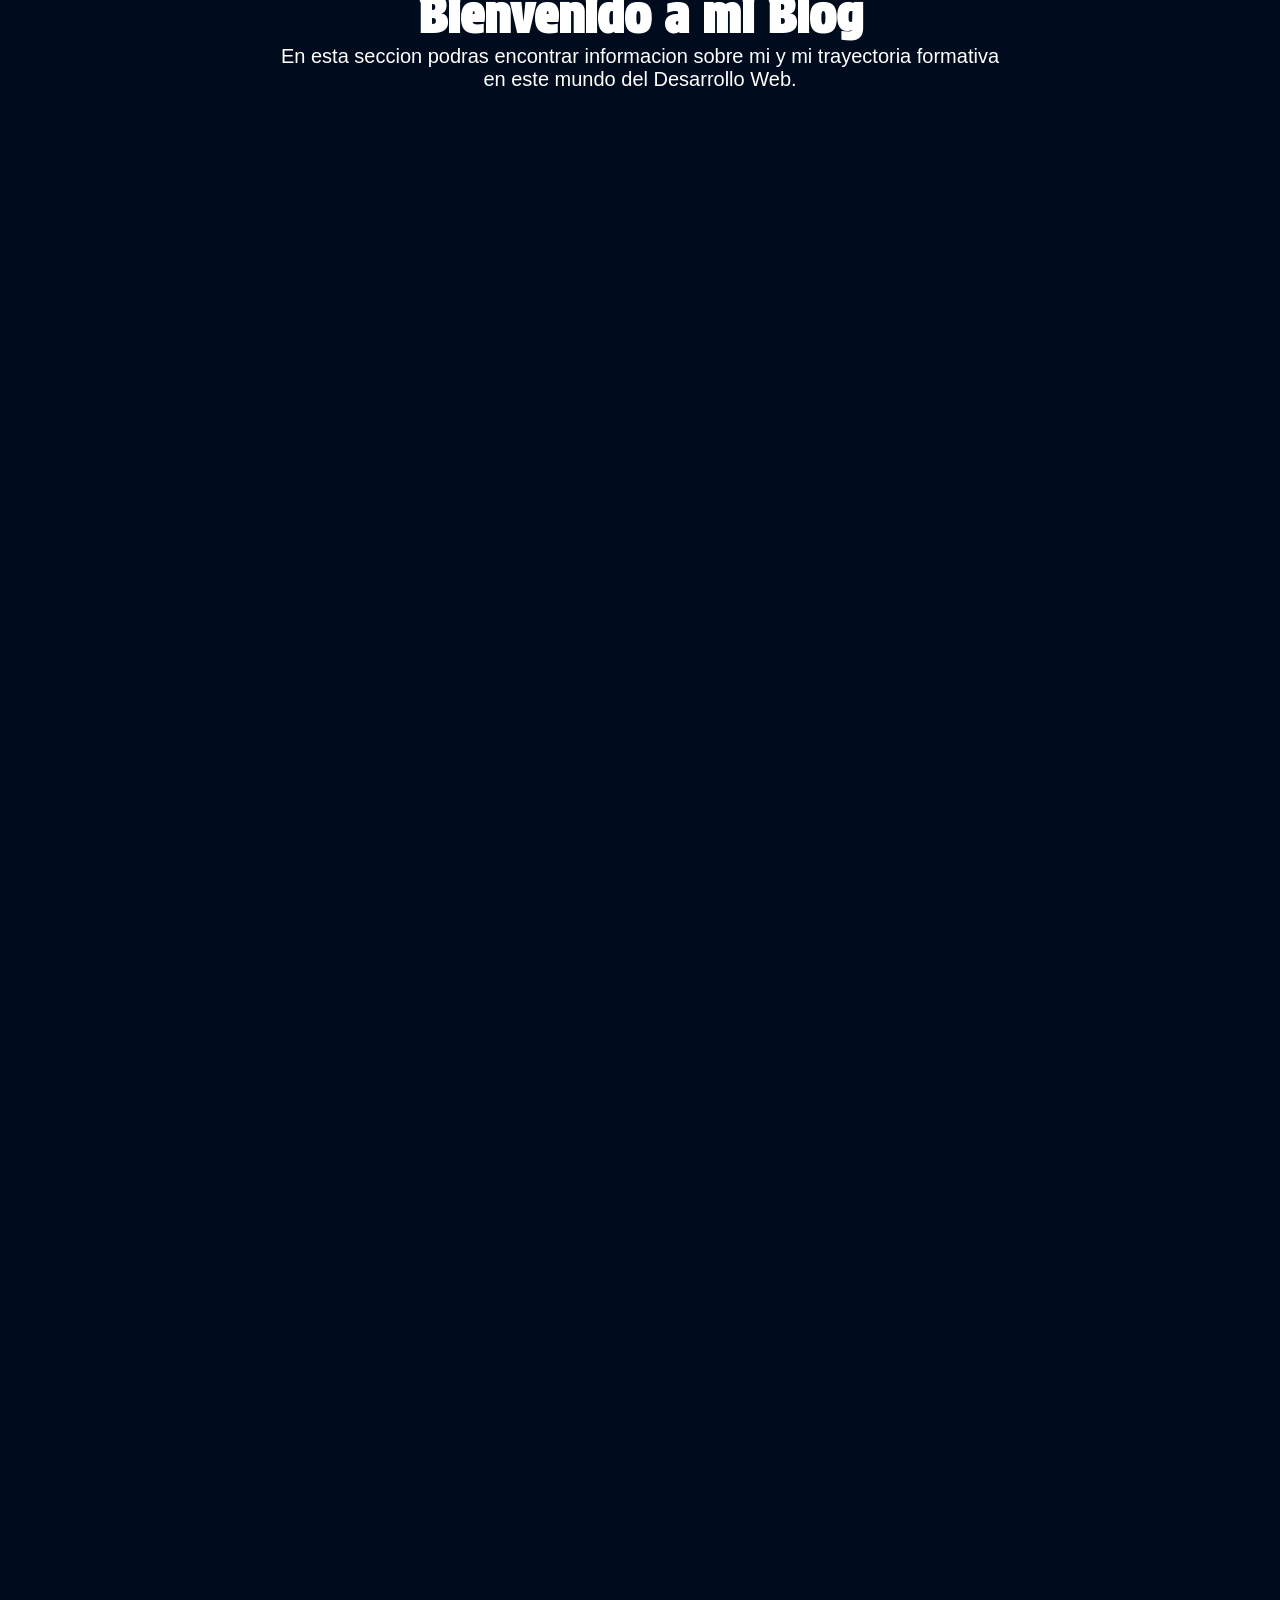
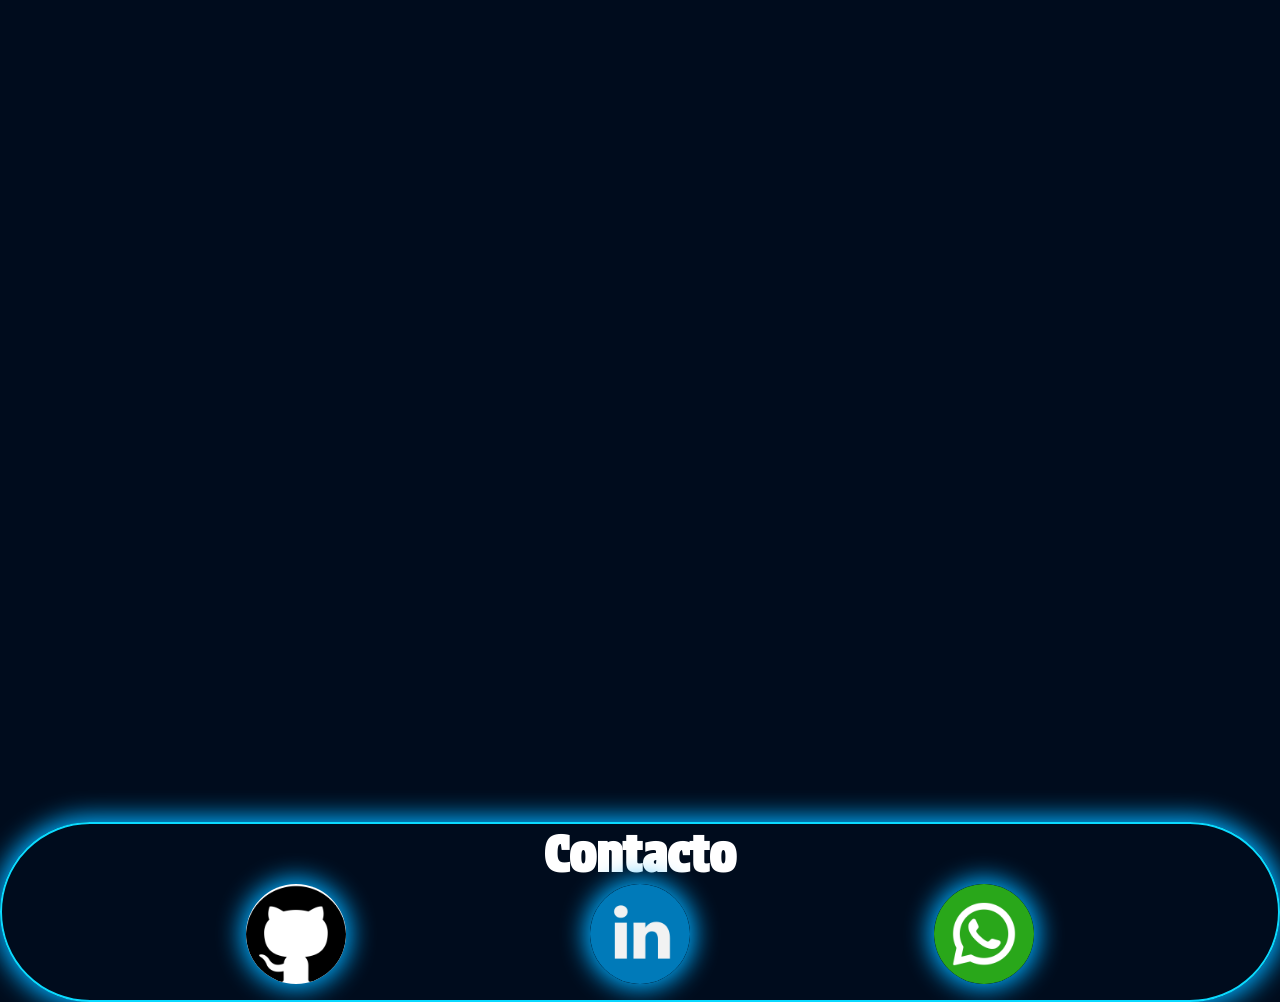
==== commit 7ee182f3: "actualizando porfolio" ====
--- a/index.html
+++ b/index.html
@@ -6,7 +6,7 @@
     <meta name="viewport" content="width=device-width, initial-scale=1.0">
     <title>Portfolio Santiago Bertoli</title>
 
-<!-- GOOGLE FONT -->
+    <!-- GOOGLE FONT -->
     <link rel="preconnect" href="https://fonts.googleapis.com">
     <link rel="preconnect" href="https://fonts.gstatic.com" crossorigin>
     <link href="https://fonts.googleapis.com/css2?family=Kalnia:wght@500&family=Protest+Strike&display=swap"
@@ -14,51 +14,51 @@
 
     <!-- BOXICONS -->
     <link href='https://unpkg.com/boxicons@2.1.4/css/boxicons.min.css' rel='stylesheet'>
-    
+
     <!-- CSS -->
     <link rel="stylesheet" href="css/estilo.css">
-    
+
     <!-- AOS -->
     <link href="https://unpkg.com/aos@2.3.1/dist/aos.css" rel="stylesheet">
-    
+
 
 </head>
 
 <body>
 
-     <nav>
-        
+    <nav>
+
 
         <ul class="nav-links">
-        <li class="link"><a href="#">Inicio</a></li>
-        <li class="link"><a href="#proyectos">Proyecto</a></li>
-
-        <div >
-            <a href="#">
-                <img class="imgPerfil" src="img/fotoPerfil.webp">
-            </a>
-        </div>
-
-        <li class="link"><a href="#blog">Blog</a></li>
-        <li class="link"><a href="#contacto1">Contacto</a></li>
+            <li class="link"><a href="#">Inicio</a></li>
+            <li class="link"><a href="#proyectos">Proyectos</a></li>
+
+
+
+            <li class="link"><a href="#blog">Blog</a></li>
+            <li class="link"><a href="#contacto1">Contacto</a></li>
         </ul>
 
 
-     </nav>
-
-     
-     
-     
+    </nav>
+
+    <div class="contenedorFotoPerfil">
+        <img class="imgPerfil" src="img/fotoPerfil.webp">
+        </a>
+    </div>
+
+
 
 
     <header class="container">
-       
+
         <div class="contenido">
             <span class="blur"></span>
             <span class="blur"></span>
 
             <h1>¡Hola, soy <span> Santiago Bertoli!</span> <br> Web Developer</h1>
-            <p>Bienvenido a mi portfolio. Estoy emocionado por aprender y crecer como desarrollador web, y mostrar mis habilidades
+            <p>Bienvenido a mi portfolio. Estoy emocionado por aprender y crecer como desarrollador web, y mostrar mis
+                habilidades
                 en la creación de soluciones digitales. ¡Explorando el mundo de la web, paso a paso!</p>
         </div>
         <div class="imgProg">
@@ -82,9 +82,9 @@
 
                 <img src="img/Proyecto1.webp" alt="Proyecto 1">
 
-                <h2 class="project-title">Proyecto 1</h2>
-                <p class="project-description">Pagina de venta de mates: Prepara el Mate</p>
-                <a href="https://preparaelmate.netlify.app/" class="project-link">Ver más</a>
+                <h2 class="project-title">Ecommerce - Venta de mates</h2>
+                <p class="project-description"></p>
+                <a href="https://preparaelmate.netlify.app/" class="project-link" target="_blank">Ver más</a>
 
                 <div class="iconos">
                     <img class="imgIconos" src="img/html-5.webp" alt="">
@@ -153,14 +153,16 @@
 
                 <ol class="listaEst">
                     <h2 class="estudios">Estudios</h2>
-                    <li>Introduccion al desarrollo Web: Programacion a la gorra.</li>
-                    <li>Metodologias agiles y Scrum: Programacion a la gorra.</li>
-                    <li>Introduccion a Python: EducacionIT.</li>
+                    <li>Carrera Desarrollo Full Stack: CoderHouse (actualmente) </li>
+                    <li>Programacion Back-End: CoderHouse (actualmente) </li>
+                    <li>React js: CoderHouse (Mayo 2024 - Julio 2024)</li>
+                    <li>JavaScript: CoderHouse (Febrero 2024 - Abril 2024)</li>
+                    <li>Desarrollo Web: CoderHouse (Noviembre 2023 - Enero 2024)</li>
                     <li>Desarrollo Web: Google Activate.</li>
-                    <li>Front End Developer: Udemy (en curso) </li>
-                    <li>Desarrollo Web: CoderHouse.</li>
-                    <li>JavaScript: CoderHouse (en curso)</li>
-                    <li>Carrera Desarrollo Full Stack: CoderHouse (en curso) </li>
+                    <li>Front End Developer: Udemy (2023) </li>
+                    <li>Introduccion a Python: EducacionIT (2021)</li>
+                    <li>Metodologias agiles y Scrum: Programacion a la gorra (2021)</li>
+                    <li>Introduccion al desarrollo Web: Programacion a la gorra (2021)</li>
                     <button><a class="btn" href="#certificaciones">Ver certificados</a></button>
 
                 </ol>
@@ -203,6 +205,8 @@
                     <img class="imgSkills" src="img/bootstrap-5-logo-icon.webp" alt="">
                     <img class="imgSkills" src="img/sassIcono.webp" alt="">
                     <img class="imgSkills" src="img/git-logo-CD8D6F1C09-seeklogo.com.webp" alt="">
+                    <img class="imgSkills" src="img/react.png" alt="">
+                    <img class="imgSkills" src="img/js.png" alt="">
 
                 </div>
 
@@ -219,8 +223,9 @@
         <div class="contenedorCertificados" data-aos="fade-right">
             <img class="certif" src="img/certificadoPython.webp" alt="CertificadoPython">
             <img class="certif" src="img/certificadoIntDw.webp" alt="certificadoIntroduccionAlDesarrolloWeb">
-            <img class="certif" src="img/Certificado-JavaScript.webp" alt="certificadoJs">
-            <img class="certif" src="img/65e071678d9a0a13fbaf86d1 (1).png" alt="certificadoDesarrolloWeb" >
+            <img class="certif" src="img/664ca6aedd180d226a1c1dc3.png" alt="certificadoJs">
+            <img class="certif" src="img/65e071678d9a0a13fbaf86d1 (1).png" alt="certificadoDesarrolloWeb">
+            <img class="certif" src="img/constancia-de-cursada-Santiago-Bertoli.jpg" alt="">
         </div>
     </section>
     <!-- FINALIZA CERTICIADOS -->
@@ -235,7 +240,7 @@
             <a href="https://github.com/sbertoli">
                 <img class="imgGit" src="img/github.png" alt="">
             </a>
-            
+
             <a href="https://www.linkedin.com/in/santiago-bertoli-a54488202/">
                 <img class="imgContacto" src="img/linkedin.png" alt="">
             </a>
@@ -263,7 +268,9 @@
 
 
     <!-- SCRIPT BS -->
-    <script src="https://cdn.jsdelivr.net/npm/bootstrap@5.3.2/dist/js/bootstrap.bundle.min.js" integrity="sha384-C6RzsynM9kWDrMNeT87bh95OGNyZPhcTNXj1NW7RuBCsyN/o0jlpcV8Qyq46cDfL" crossorigin="anonymous"></script>
+    <script src="https://cdn.jsdelivr.net/npm/bootstrap@5.3.2/dist/js/bootstrap.bundle.min.js"
+        integrity="sha384-C6RzsynM9kWDrMNeT87bh95OGNyZPhcTNXj1NW7RuBCsyN/o0jlpcV8Qyq46cDfL"
+        crossorigin="anonymous"></script>
 
 
     <!-- SCRIPT AOS -->
--- a/css/estilo.css
+++ b/css/estilo.css
@@ -53,14 +53,16 @@
 }
 
 
-
+.contenedorFotoPerfil{
+    display: flex;
+    justify-content: center;
+}
 .imgPerfil {
-  border-radius: 50%;
-  object-fit: cover;
-  overflow: hidden;
-  width: 150px;
-  height: 150px;
-  box-shadow: 0px 0px 20px 2px rgb(0, 203, 253);
+  width: 15%;
+  border-radius: 0 0 0 50%;
+  height: 10%;
+  filter: drop-shadow(0 0 15px rgb(0, 203, 253))
+  /* box-shadow: 0px 0px 20px 2px rgb(0, 203, 253); */
 }
 
 .nav-links{
@@ -187,6 +189,7 @@
     justify-content: center;
     align-items: center;
     height: 50vh;
+    
 }
 
 .project-card {
@@ -278,7 +281,7 @@
     grid-template-columns: repeat(2, 1fr);
     gap: 13rem;
     border: 2px solid rgb(11, 218, 255);
-    width: 1300px;
+    width: 1300px; 
     border-radius: 0 150px 150px 0;
     box-shadow: 0 0px 25px 5px rgb(0, 174, 255);
     padding-bottom: 10px;
@@ -286,7 +289,7 @@
 
 
 .descBlog {
-    text-align: center;
+    text-align: start;
     margin-left: 50px;
     color: #fff;
     width: 600px;
@@ -299,8 +302,9 @@
 }
 
 #blog .avatar {
-    
-    width: 350px;
+    position: relative;
+    margin: 10%;
+    width: 80%;
 
 }
 
@@ -484,7 +488,7 @@
     display: flex;
     justify-content: space-around;
     border: 2px solid rgb(11, 218, 255);
-    width: 1390px;
+    width: 1700px;
     border-radius: 0 150px 150px 0;
     box-shadow: 0 0px 25px 5px rgb(0, 174, 255);
     padding-bottom: 10px;
@@ -502,7 +506,7 @@
 }
 
 .certif:hover{
-    transform: scale(1.5);
+    transform: scale(1.7);
     box-shadow: 0 0px 25px 5px rgb(0, 255, 234);
 }
 
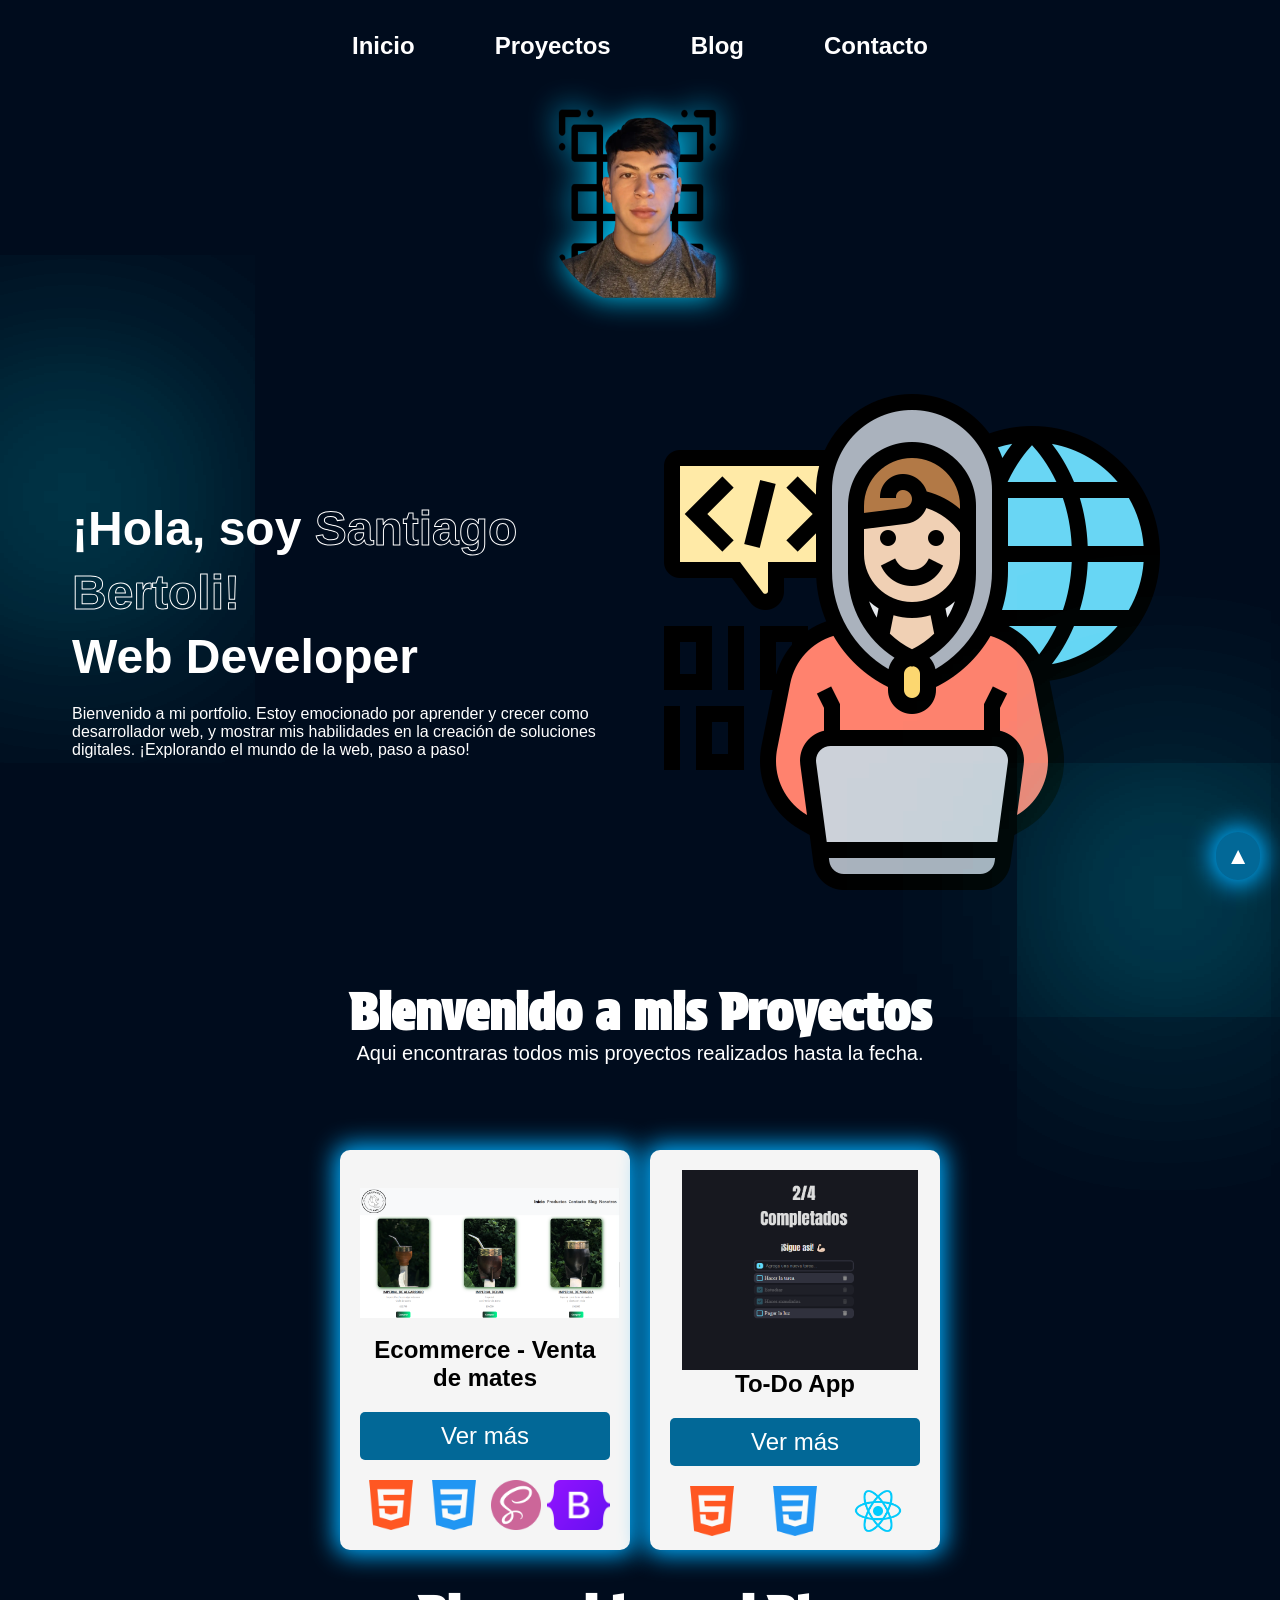
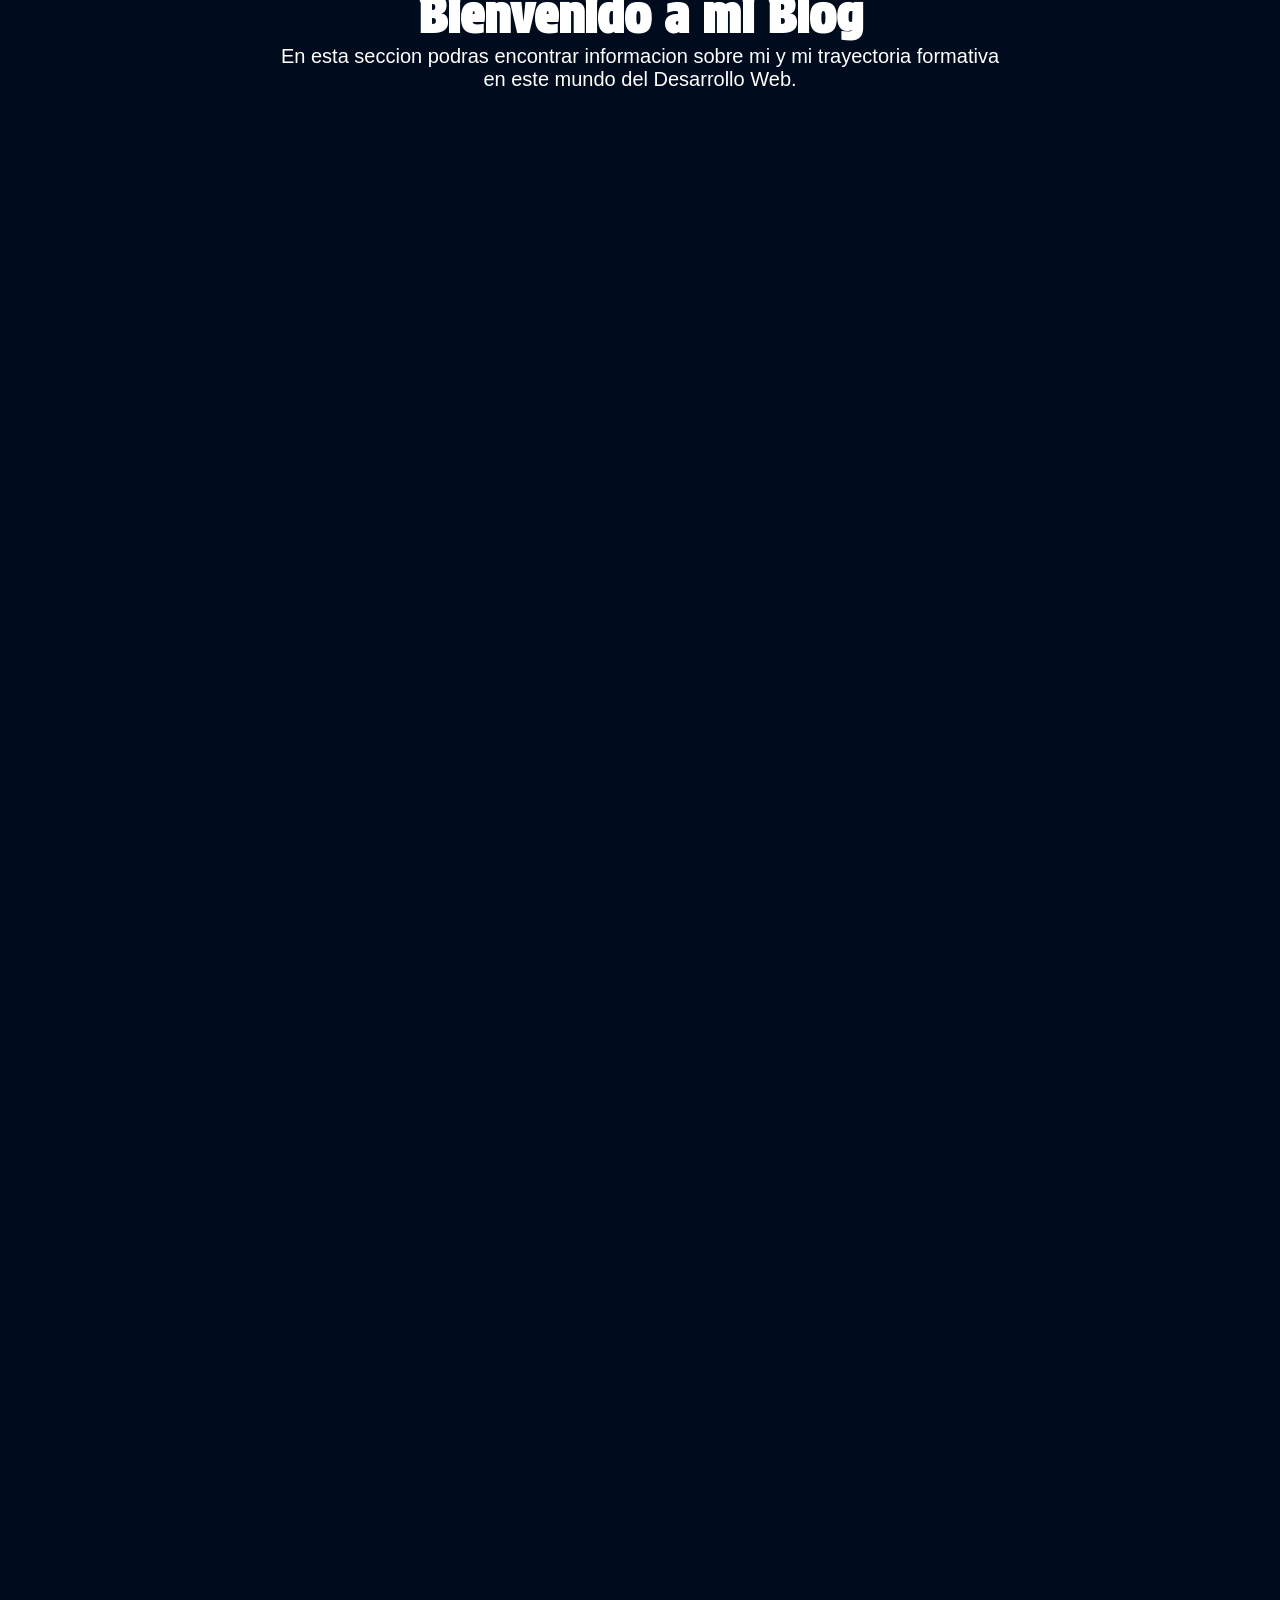
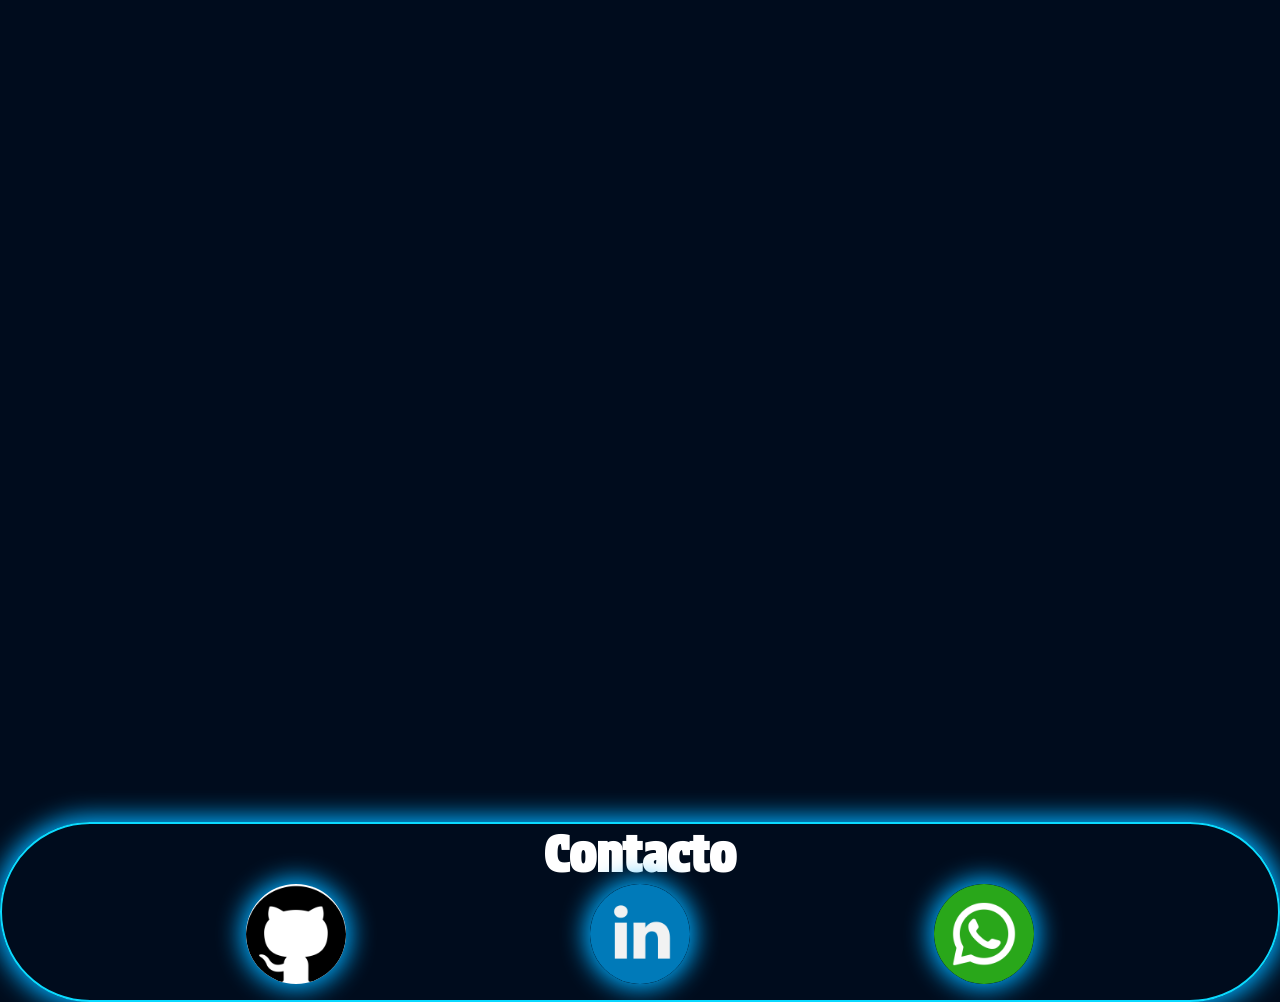
==== commit 30f832ab: "agregando todoApp" ====
--- a/index.html
+++ b/index.html
@@ -91,6 +91,21 @@
                     <img class="imgIconos" src="img/css-3.webp" alt="">
                     <img class="imgIconos" src="img/sassIcono.webp" alt="">
                     <img class="imgIconos" src="img/bootstrap-5-logo-icon.webp" alt="">
+                </div>
+
+            </div>
+            <div class="project-card">
+
+                <img src="img/todo-app.png" alt="todo-app">
+
+                <h2 class="project-title">To-Do App</h2>
+                <p class="project-description"></p>
+                <a href="https://main--to-doappwithreact.netlify.app/" class="project-link" target="_blank">Ver más</a>
+
+                <div class="iconos">
+                    <img class="imgIconos" src="img/html-5.webp" alt="">
+                    <img class="imgIconos" src="img/css-3.webp" alt="">
+                    <img class="imgIconos" src="img/reactLogo.png" alt="">
                 </div>
 
             </div>
@@ -205,7 +220,7 @@
                     <img class="imgSkills" src="img/bootstrap-5-logo-icon.webp" alt="">
                     <img class="imgSkills" src="img/sassIcono.webp" alt="">
                     <img class="imgSkills" src="img/git-logo-CD8D6F1C09-seeklogo.com.webp" alt="">
-                    <img class="imgSkills" src="img/react.png" alt="">
+                    <img class="imgSkills" src="img/reactLogo.png" alt="">
                     <img class="imgSkills" src="img/js.png" alt="">
 
                 </div>
--- a/css/estilo.css
+++ b/css/estilo.css
@@ -189,6 +189,7 @@
     justify-content: center;
     align-items: center;
     height: 50vh;
+    gap: 20px;
     
 }
 
@@ -248,20 +249,21 @@
 .iconos {
     display: flex;
     flex-direction: row;
-    justify-content: space-between;
+    justify-content: center;
+    
 
 }
 
 
 
 #proyectos .imgIconos {
-    width: 50px;
+    width: 90px;
     height: 50px;
     margin-top: 20px;
-
-
-}
-
+    
+
+
+}
 
 /* BLOG */
 
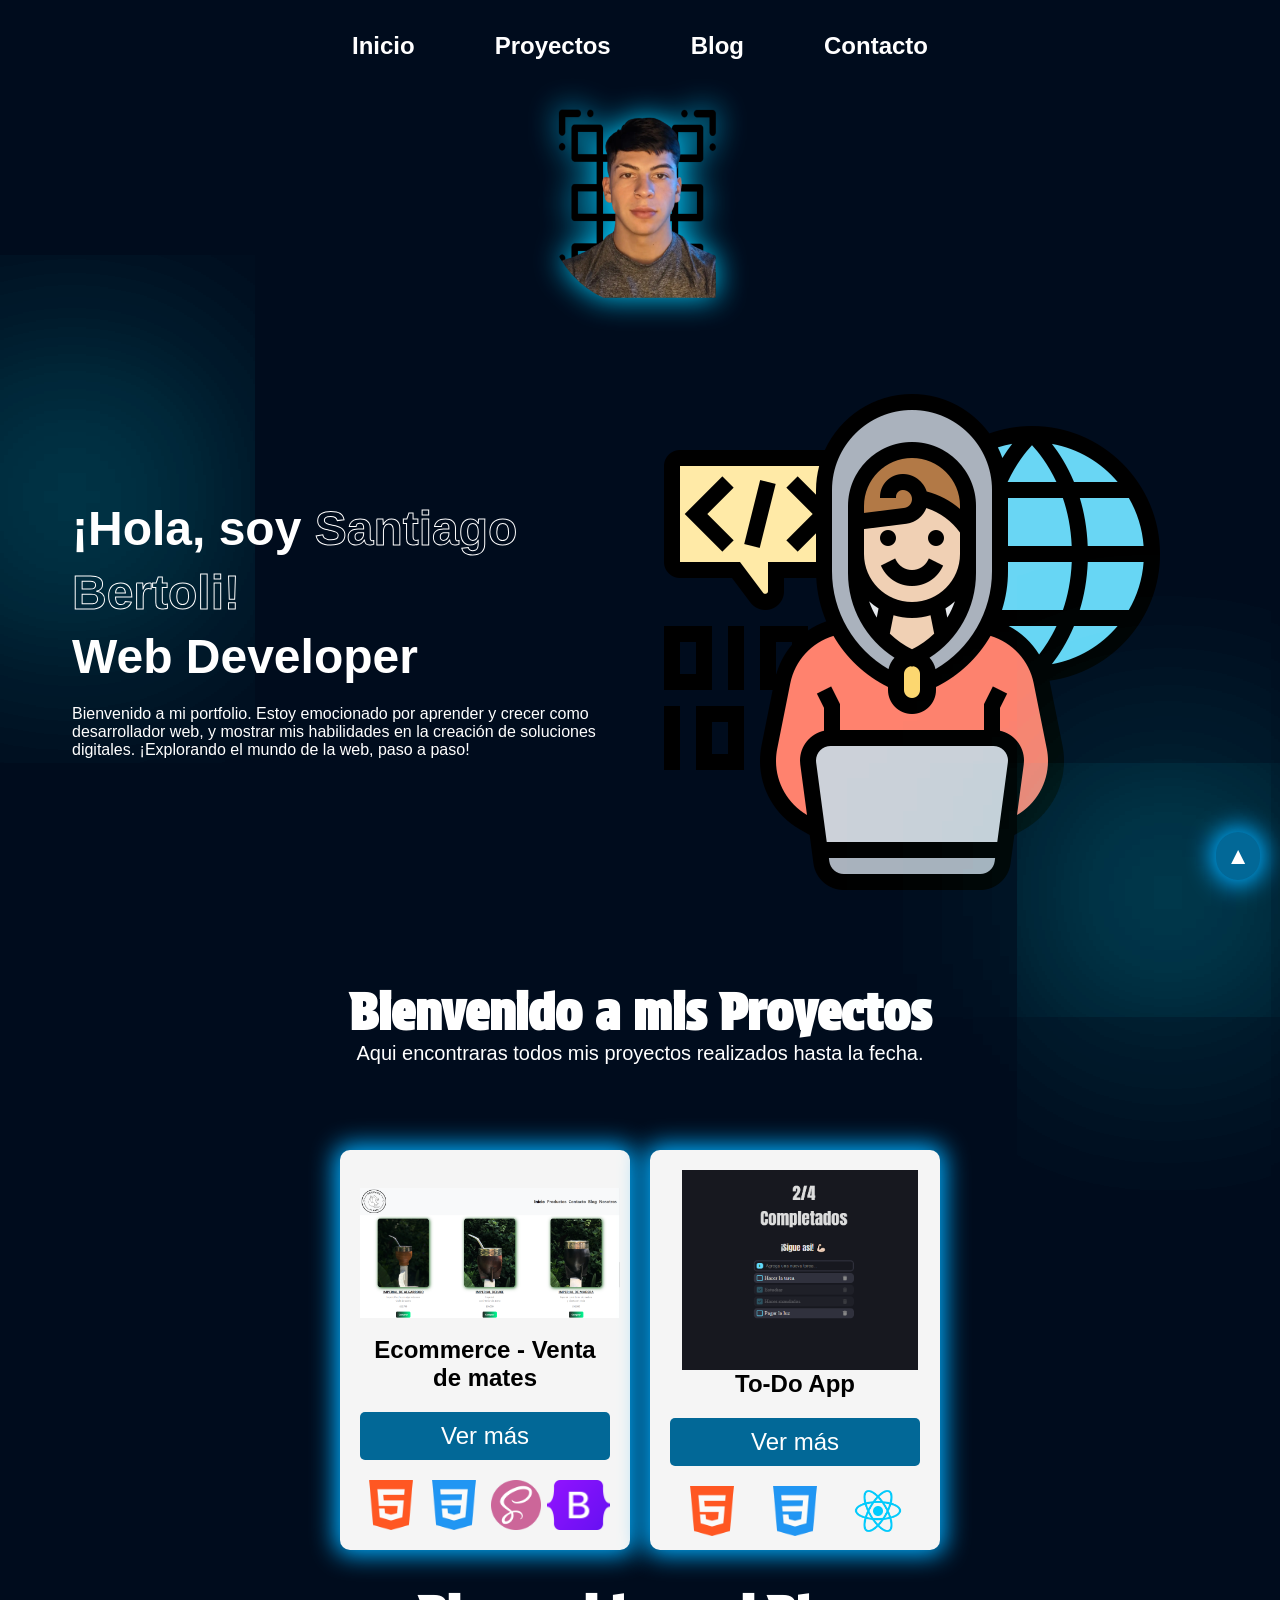
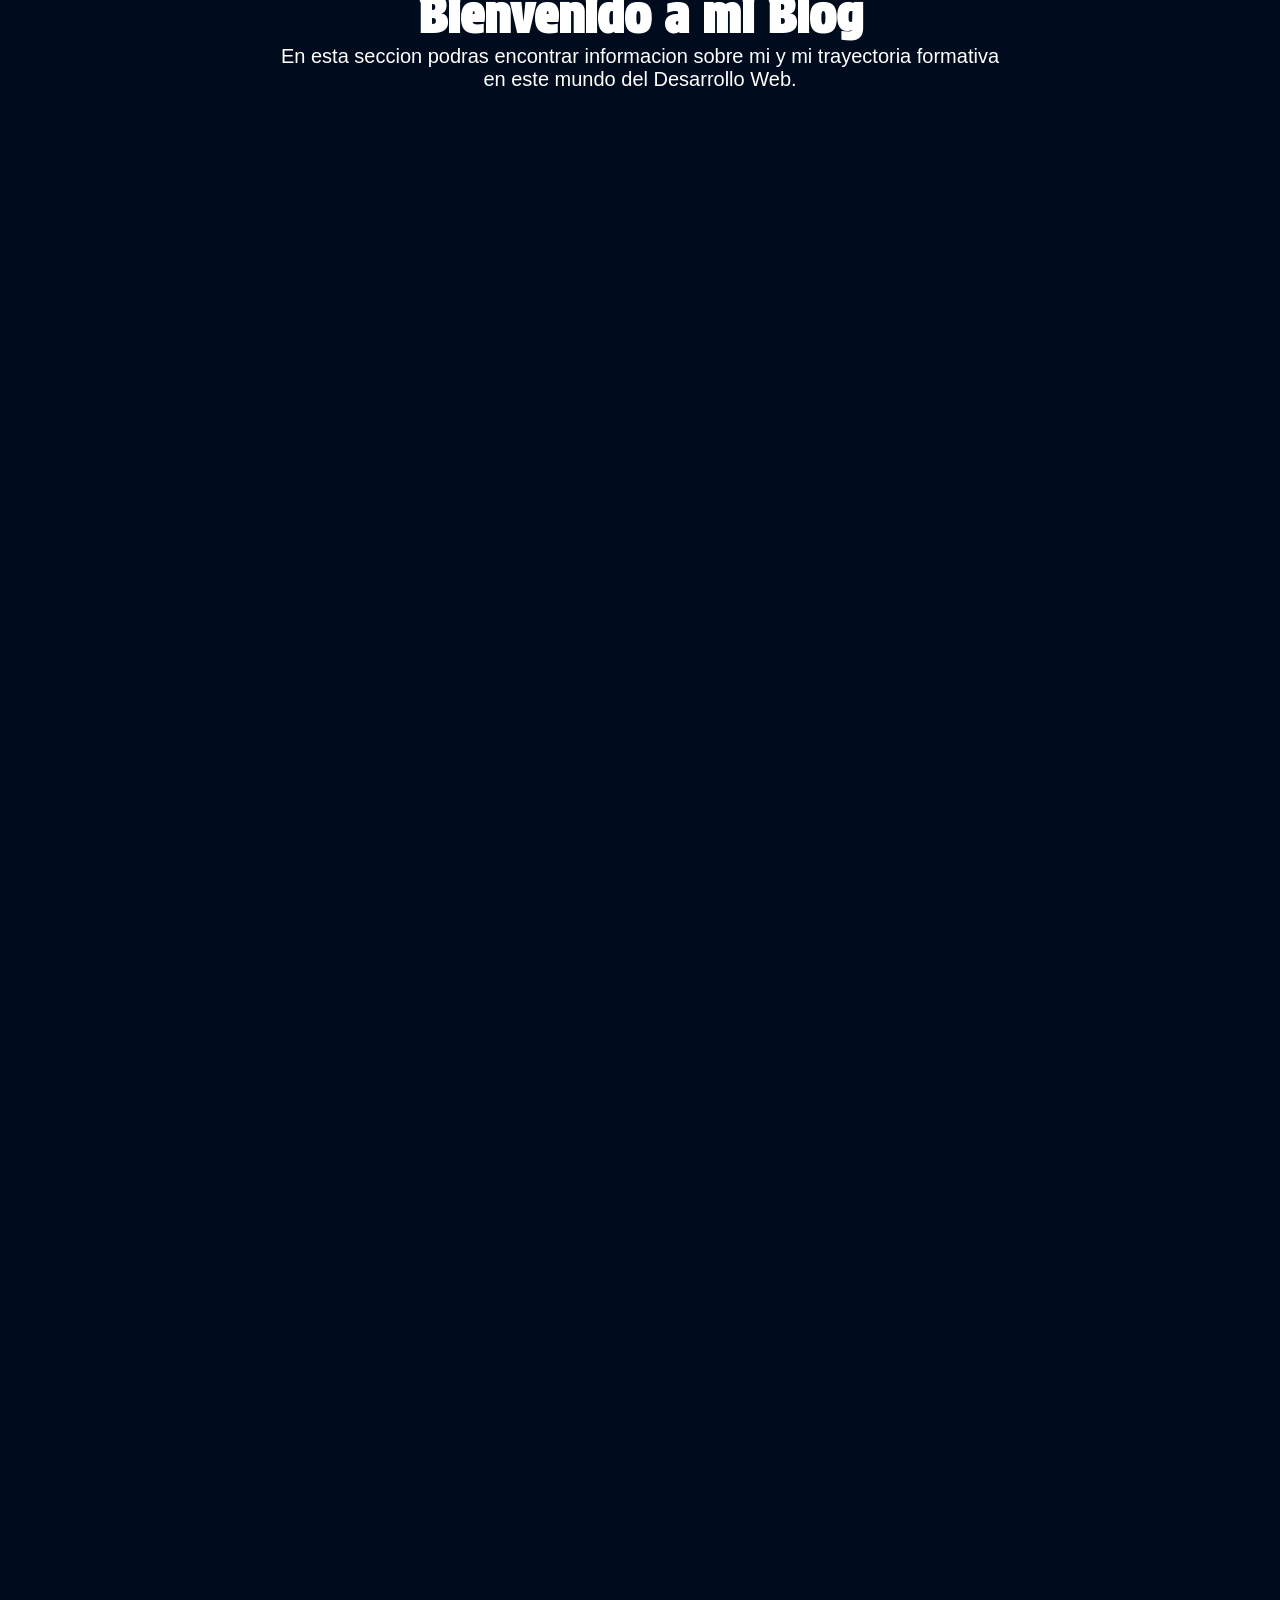
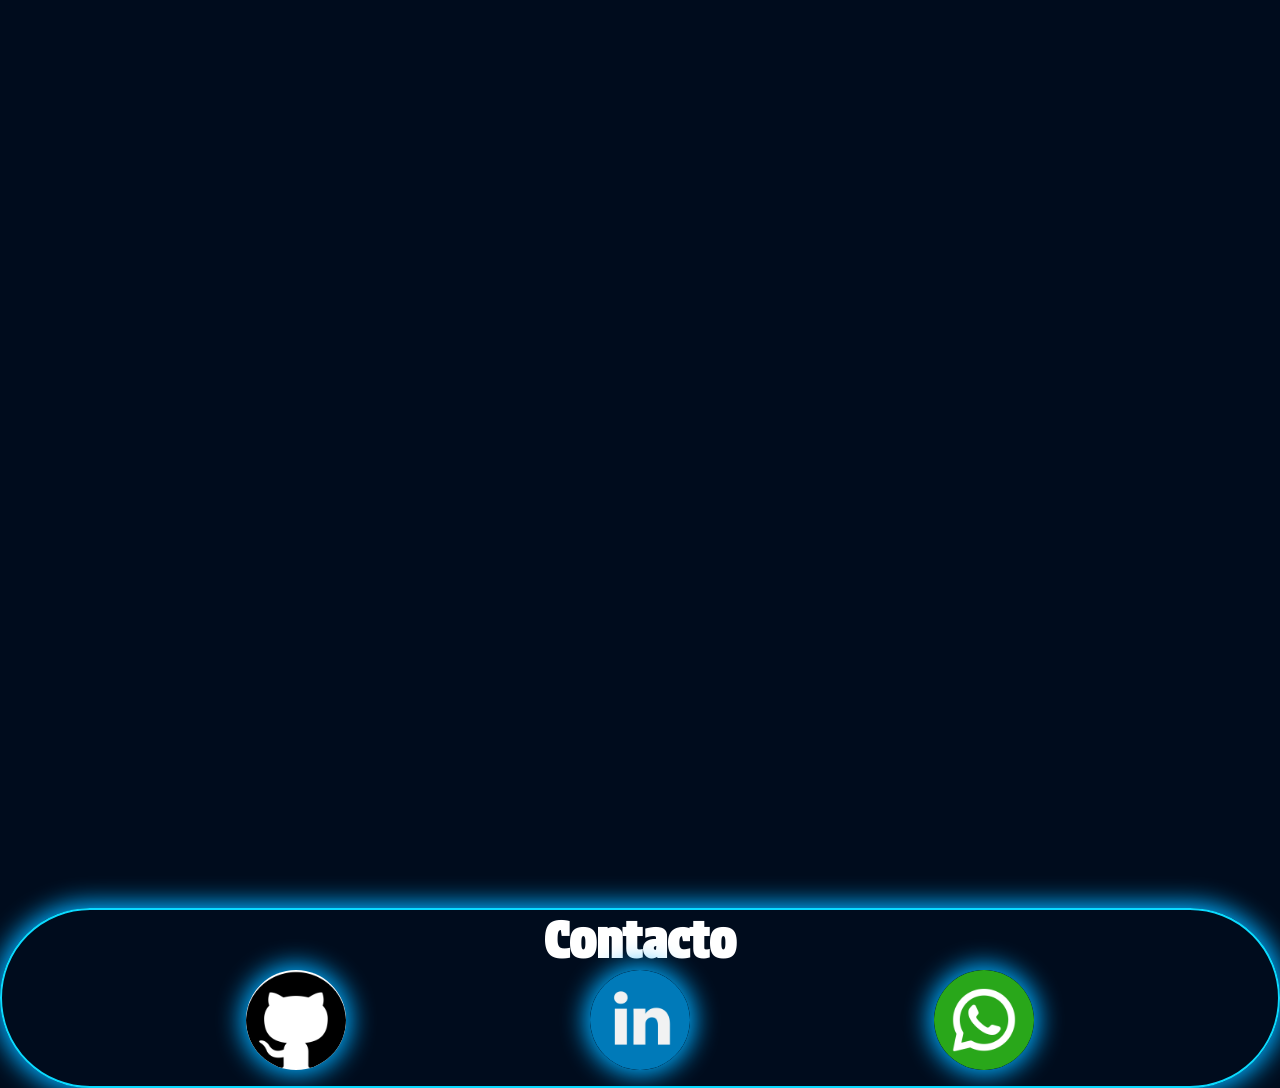
==== commit dafc08c0: "agregando cambios" ====
--- a/index.html
+++ b/index.html
@@ -132,17 +132,19 @@
 
             <div class="sobreMi1">
                 <h1 class="sobreMi">Sobre mi.</h1>
-                <p class="descBlog">Santiago Bertoli: Estudiante de Desarrollo Web Full Stack en CoderHouse.
-
-                    Soy Santiago Bertoli, un apasionado desarrollador web de 22 años de Buenos Aires, Argentina. A lo
-                    largo de mi carrera formativa, he adquirido experiencia en cursos de introducción al desarrollo web,
-                    Python y metodologías ágiles. Actualmente, estoy estudiando la carrera de Desarrollo Web Full Stack
-                    en Coderhouse, ampliando mis conocimientos tanto en el front-end como en el back-end. Además,
-                    paralelamente, estoy realizando el curso de Front-end Developer en Udemy.
-
-                    Mi objetivo es dejar una huella en la industria y marcar la diferencia a través de mi trabajo.
-                    Valorando la colaboración y la comunicación efectiva, puedo adaptarme rápidamente a los cambios y
-                    trabajar en equipo para lograr resultados exitosos.
+                <p class="descBlog">
+
+                    Soy Santiago Bertoli, un apasionado desarrollador web de 22 años de Buenos Aires, Argentina. Hace ya algunos años vengo estudiando y practicando sobre programacion, con 
+                    el objetivo de poder formarme como desarrollador. Gracias a esto pude adquirir conocimientos en HTML, CSS, JavaScript, bootstrap, SASS y React.
+                    Actualmente, estoy estudiando la carrera de Desarrollo Web Full Stack
+                    en Coderhouse, ampliando mis conocimientos tanto en el front-end como en el back-end. En este momento de mi carrera me siento
+                    mas comodo con el front-end, pero aun asi me interesa seguir aprendiendo sobre back-end. 
+                    Algo que tambien me apasiona mucho es el aprender cosas nuevas y seguir estudiando acerca de nuevos temas, por eso siempre suelo buscar cosas nuevas 
+                    para aprender o quiza tambien aprender mas sobre algo que ya se. 
+
+                    Mi objetivo es encontrar una empresa que me permita poner en practica lo aprendido, mejorar y seguir aprendiendo aun mas,
+                    que pueda crecer en lo personal y tambien lo profesional.
+                    
 
                     Resido en Buenos Aires, Argentina, y estoy emocionado por el futuro, ansioso por enfrentar nuevos
                     desafíos como desarrollador web. Mi portfolio refleja mi dedicación y pasión por este campo.
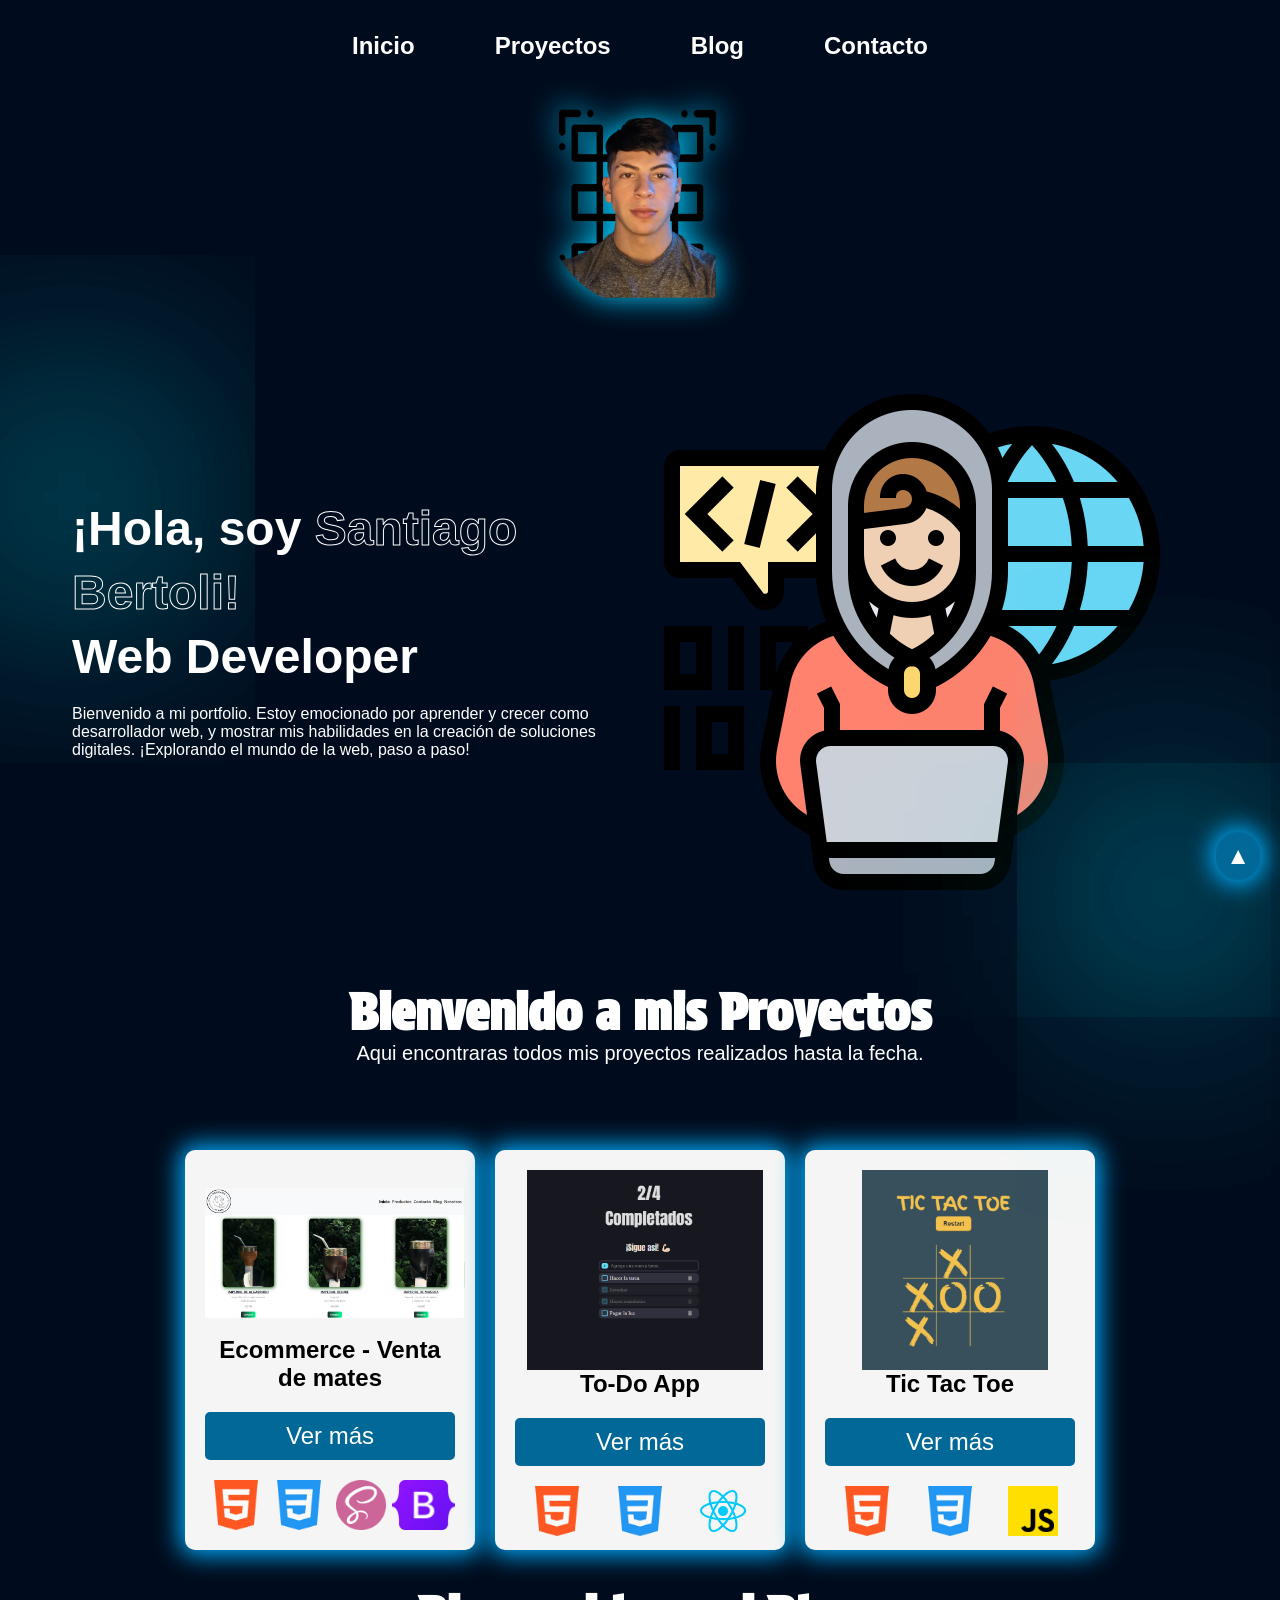
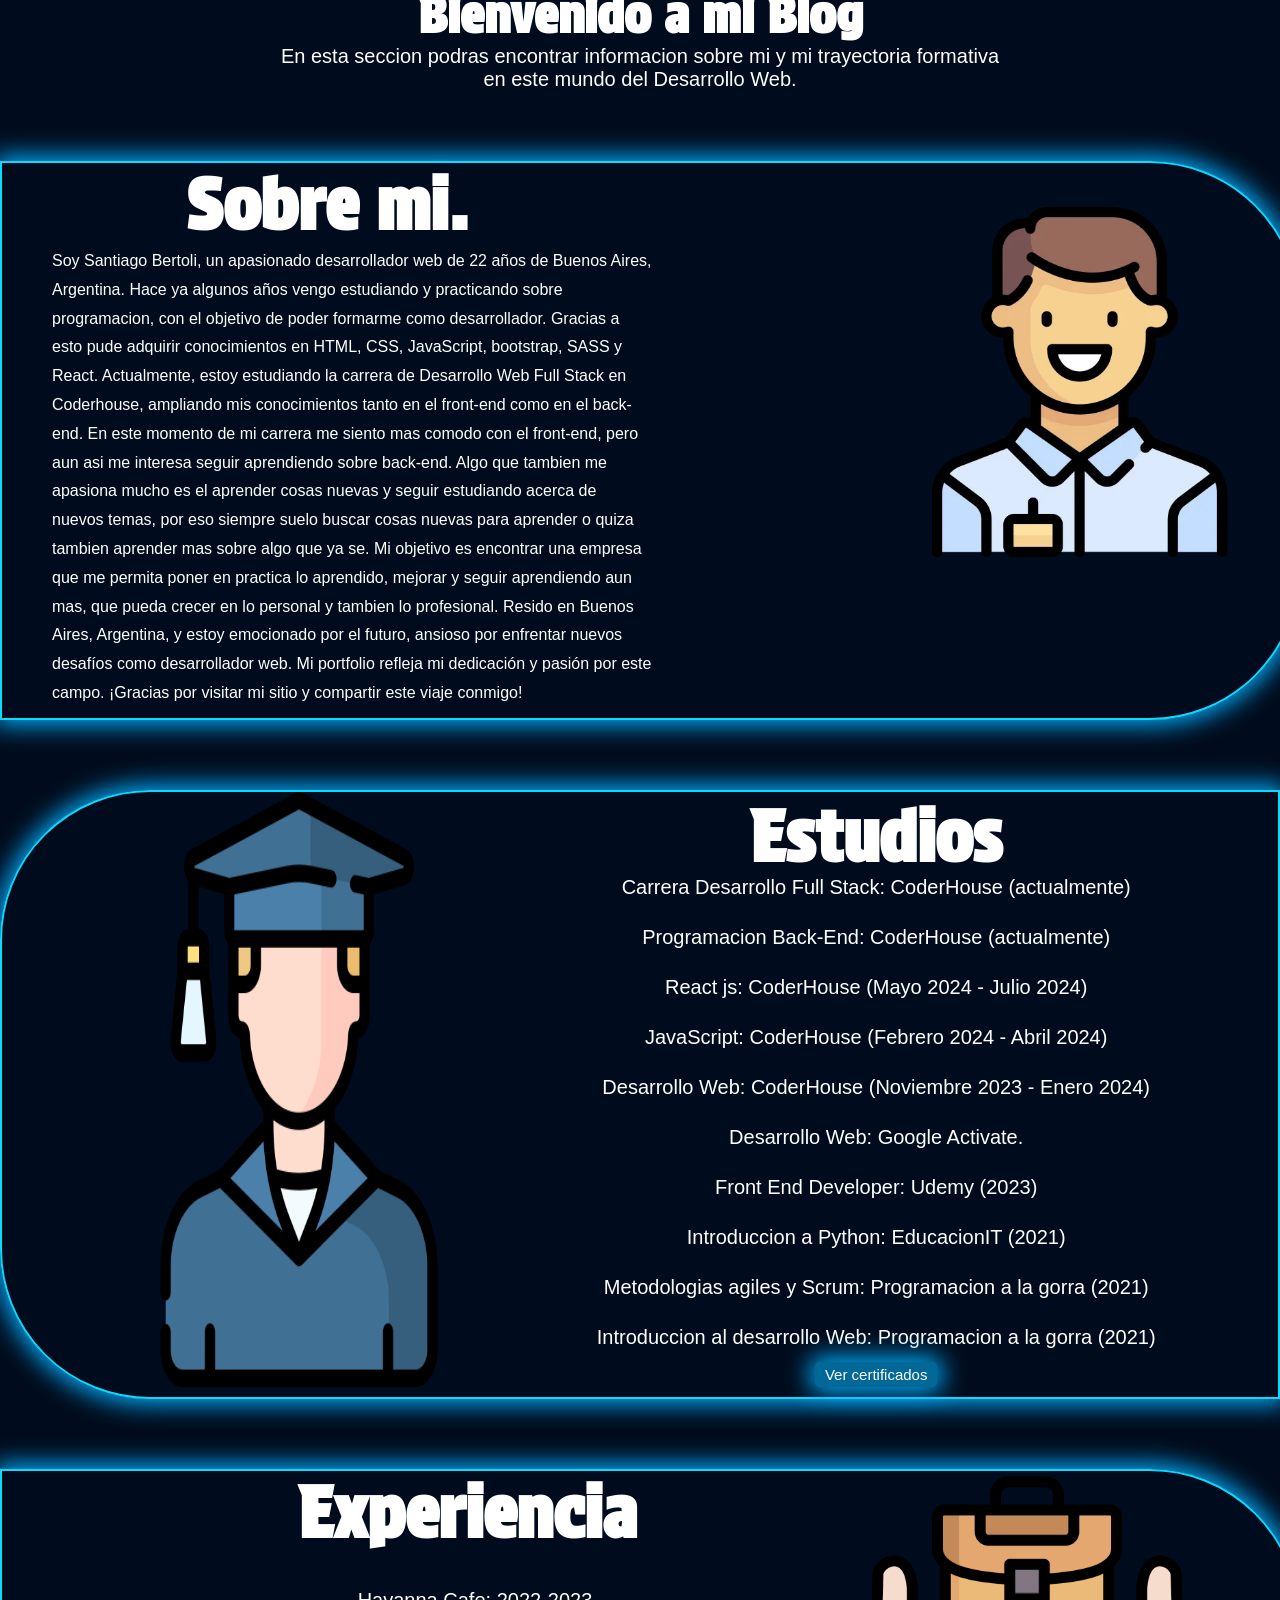
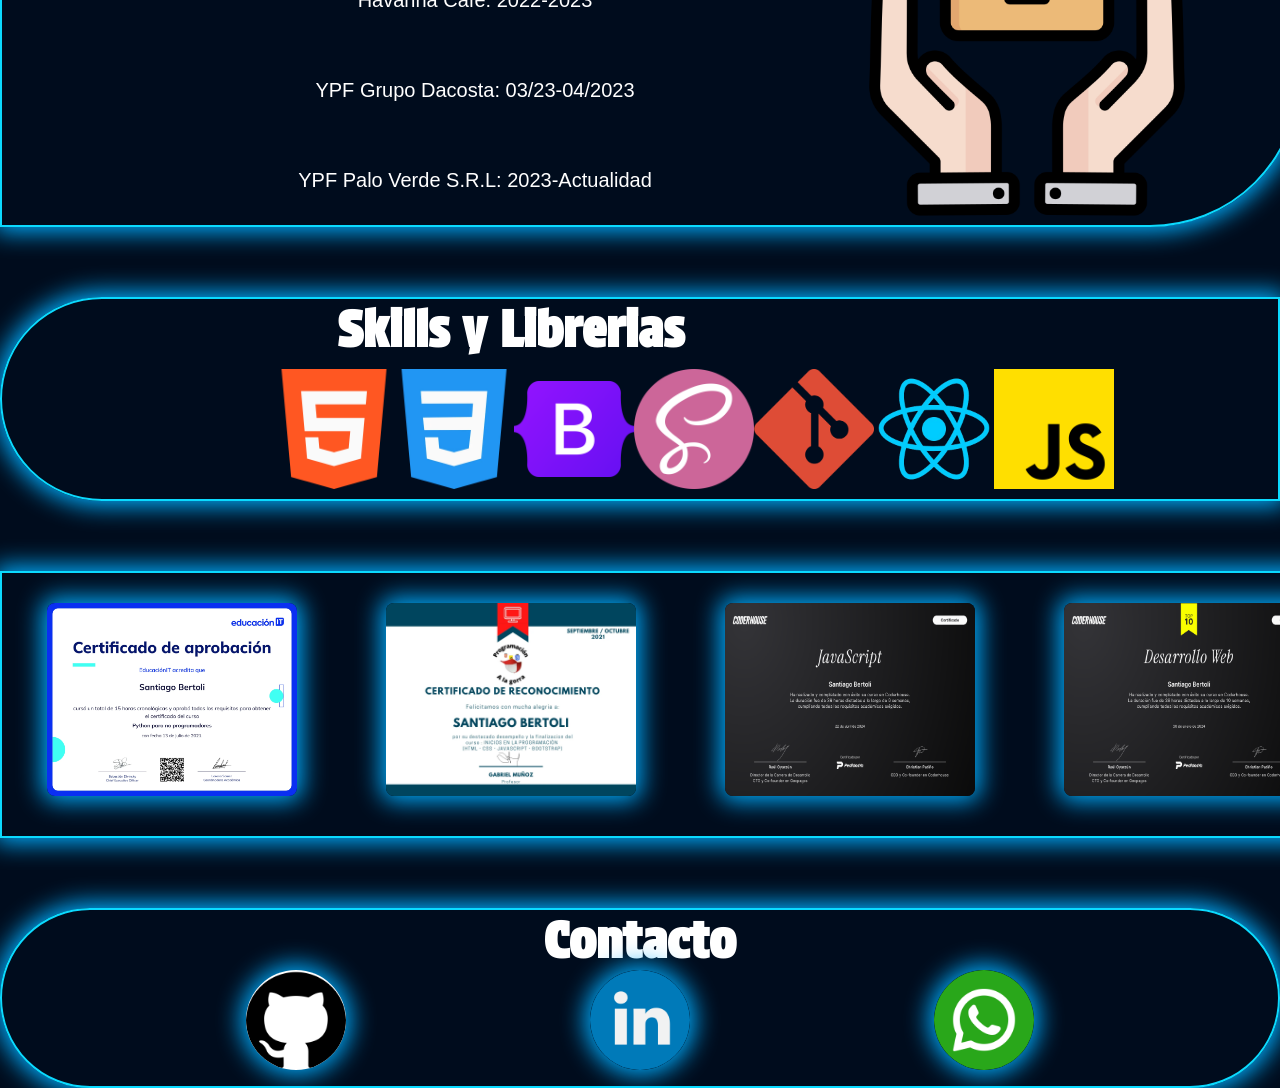
==== commit 1d681afc: "agregando proyecto al portfolio" ====
--- a/index.html
+++ b/index.html
@@ -106,6 +106,21 @@
                     <img class="imgIconos" src="img/html-5.webp" alt="">
                     <img class="imgIconos" src="img/css-3.webp" alt="">
                     <img class="imgIconos" src="img/reactLogo.png" alt="">
+                </div>
+
+            </div>
+            <div class="project-card">
+
+                <img src="img/ticTacToe.png" alt="todo-app">
+
+                <h2 class="project-title">Tic Tac Toe</h2>
+                <p class="project-description"></p>
+                <a href="https://tictateti.netlify.app/" class="project-link" target="_blank">Ver más</a>
+
+                <div class="iconos">
+                    <img class="imgIconos" src="img/html-5.webp" alt="">
+                    <img class="imgIconos" src="img/css-3.webp" alt="">
+                    <img class="imgIconos" src="img/js.png" alt="">
                 </div>
 
             </div>
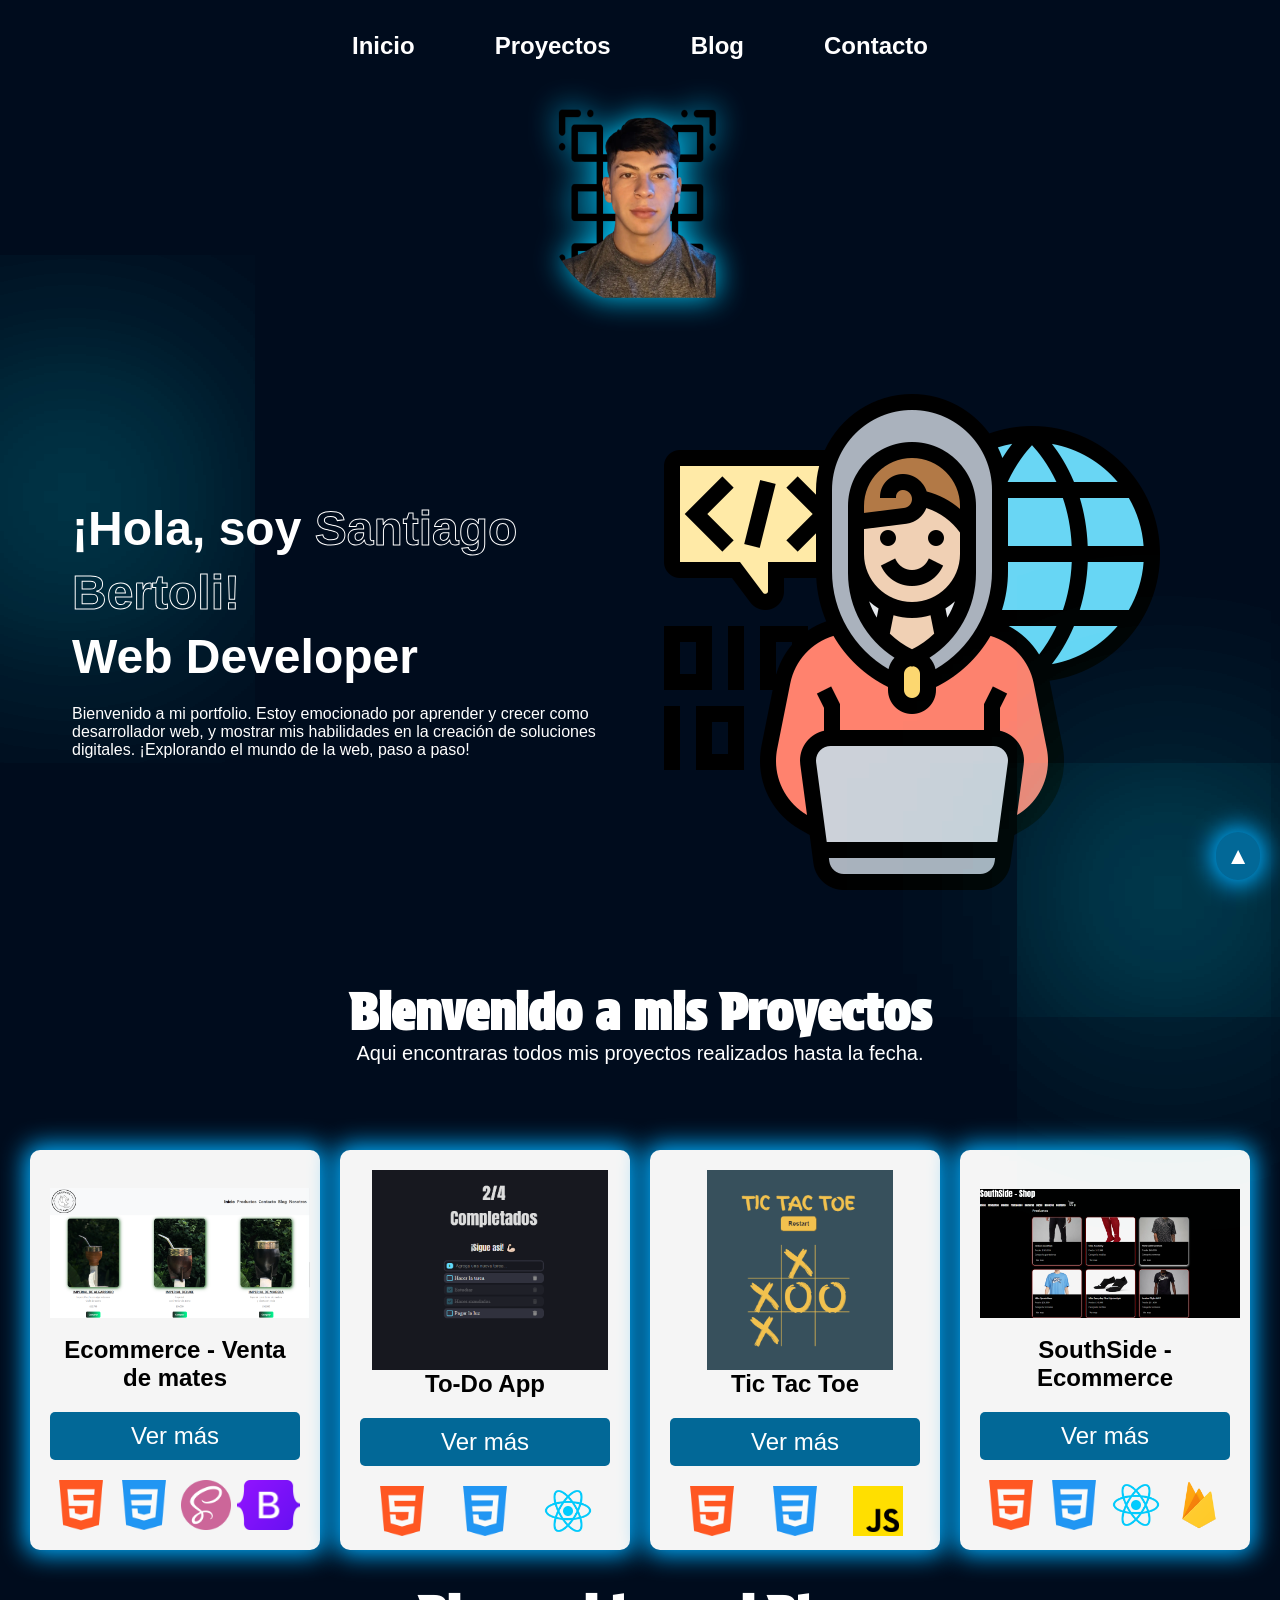
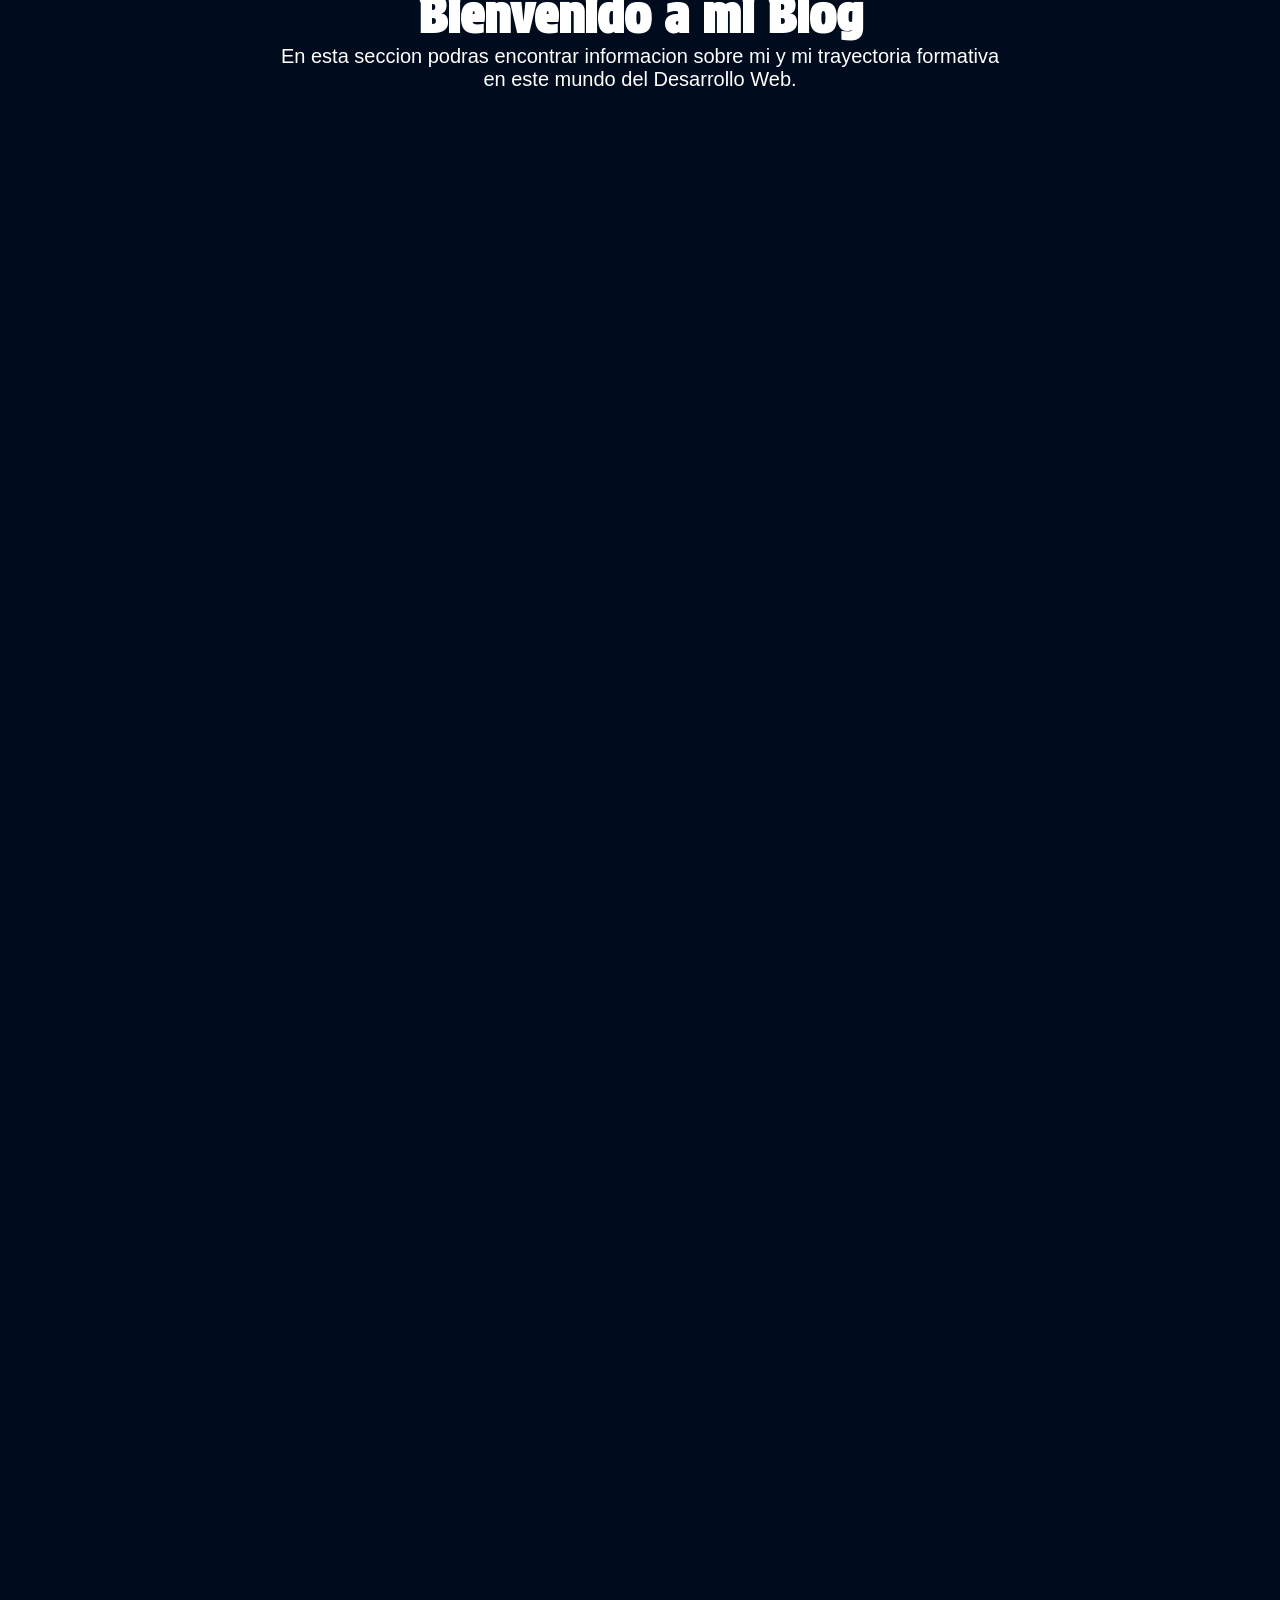
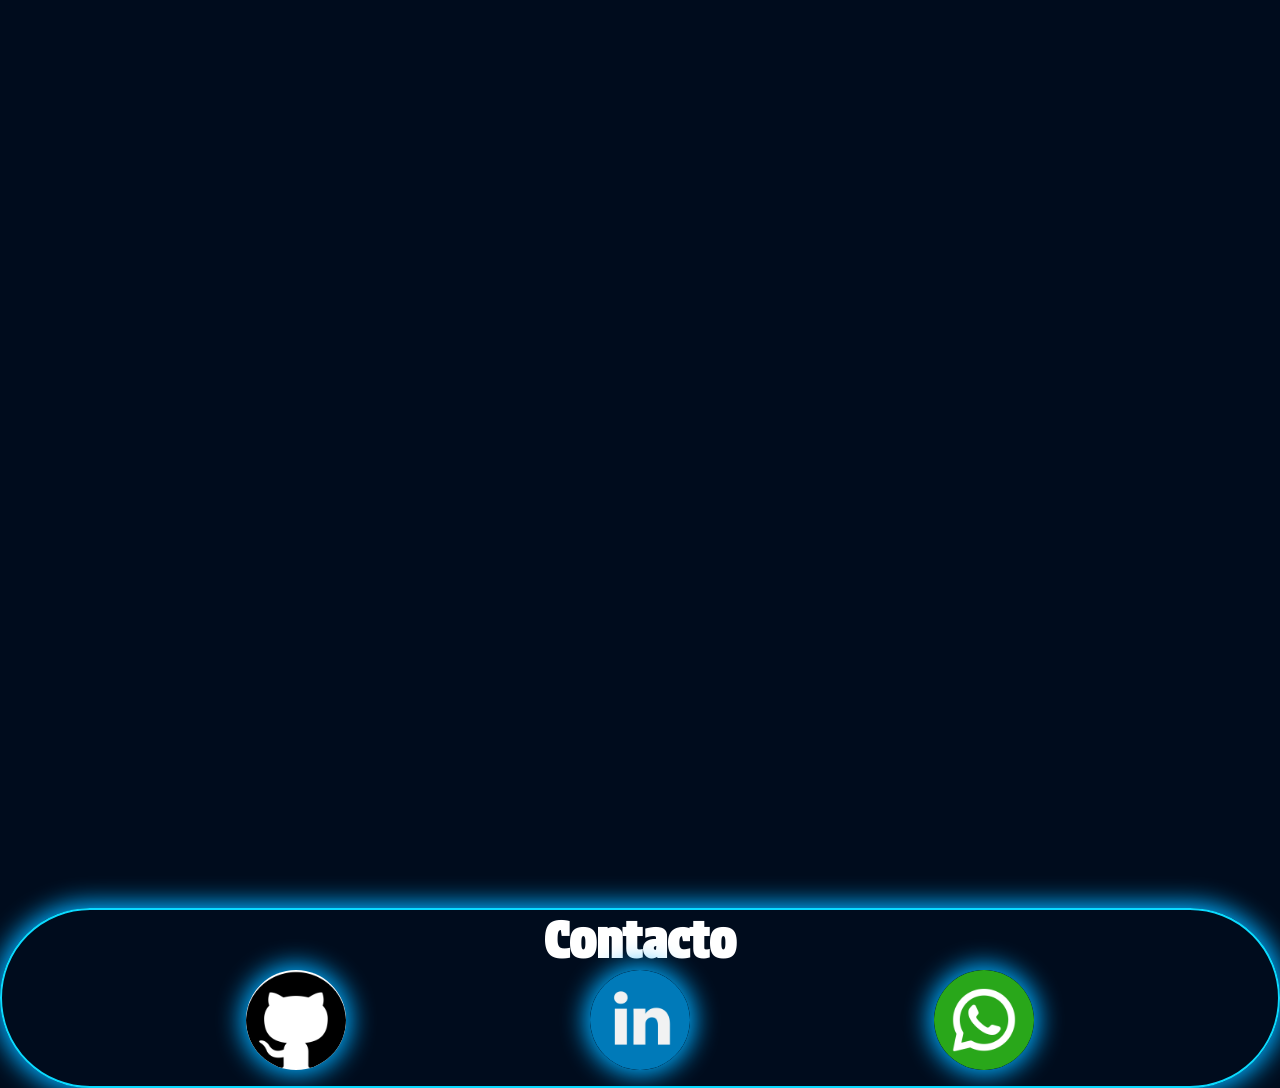
==== commit 3f2a1d7f: "agregando un proyecto nuevo" ====
--- a/index.html
+++ b/index.html
@@ -125,6 +125,22 @@
 
             </div>
 
+            <div class="project-card">
+
+                <img src="img/SouthSideShop.png" alt="SouthSide-Shop">
+
+                <h2 class="project-title">SouthSide - Ecommerce</h2>
+                <p class="project-description"></p>
+                <a href="https://southsideshop.netlify.app/" class="project-link" target="_blank">Ver más</a>
+
+                <div class="iconos">
+                    <img class="imgIconos" src="img/html-5.webp" alt="">
+                    <img class="imgIconos" src="img/css-3.webp" alt="">
+                    <img class="imgIconos" src="img/reactLogo.png" alt="">
+                    <img class="imgIconos" src="img/firebaseLogo.png" alt="">
+                </div>
+
+            </div>
 
 
 
